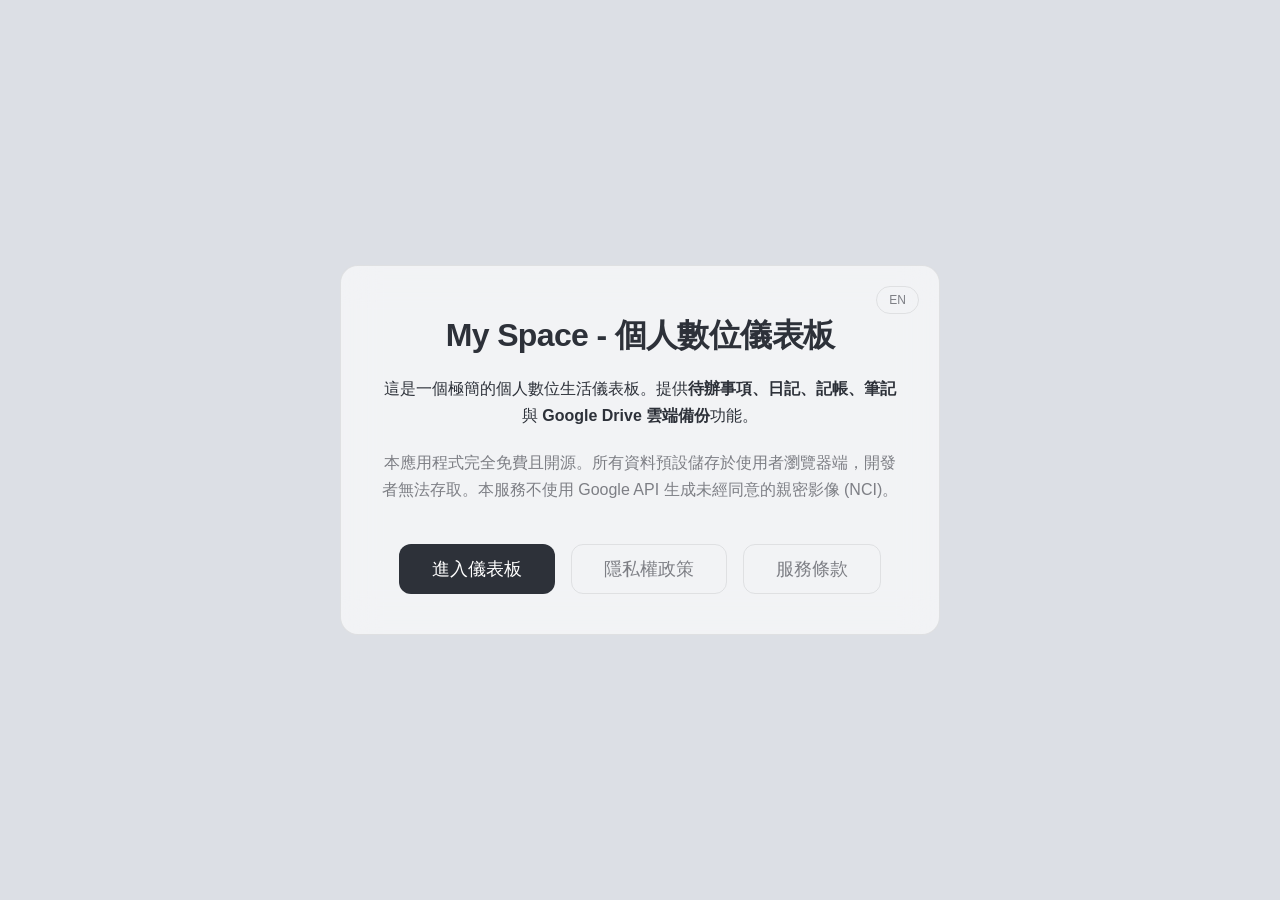
==== index.html @ 7318a83f "Release: 底層 v0.6.5// / 全域 v1.3.1-beta-b4 (2026-11-18 03:36)" ====
<!DOCTYPE html>
<html lang="zh-Hant">
<head>
<meta charset="utf-8">
<meta name="google-site-verification" content="cu-P7J5VDXHleRTMRzndraFxuNXIRx9nClS9n6UIrIM" />
<meta name="viewport" content="width=device-width, initial-scale=1, viewport-fit=cover">
<title>My Space</title>
<link rel="manifest" href="./manifest.json">
<meta name="theme-color" content="#12141a">
<meta name="mobile-web-app-capable" content="yes">
<meta name="apple-mobile-web-app-status-bar-style" content="black-translucent">
<link rel="icon" type="image/png" href="./images/icon.png">
<link rel="apple-touch-icon" href="./images/icon.png">

<!-- CSS 模組化載入 -->
<link rel="stylesheet" href="./css/pc.css">
<link rel="stylesheet" href="./css/pad.css">
<link rel="stylesheet" href="./css/phone.css">

<script src="https://accounts.google.com/gsi/client" async defer></script>
</head>
<body>

<!-- [NEW] 未登入狀態下的公開首頁說明 (Landing Page) -->
<div
  id="public-landing"
  style="display: flex; flex-direction: column; align-items: center; justify-content: center; min-height: 100vh; height: 100vh; overflow-y: auto; padding: 20px; text-align: center; z-index: 100; position: fixed; top: 0; left: 0; right: 0; bottom: 0; background: var(--bg);"
>
  <div
    class="card"
    style="max-width: 600px; width: 100%; padding: 40px; display: flex; flex-direction: column; gap: 20px; background: var(--panel); border: 1px solid var(--panel-border); backdrop-filter: blur(18px); -webkit-backdrop-filter: blur(18px); position: relative;"
  >
    <button
      class="btn ghost"
      id="landingLangBtn"
      style="position: absolute; top: 20px; right: 20px; padding: 6px 12px; font-size: 12px; border-radius: 999px;"
    >
      EN
    </button>

    <h1 style="font-size: 2rem; font-weight: 700; margin-top: 10px;" data-i18n="landingTitle">
      My Space - 個人數位儀表板
    </h1>
    <p style="font-size: 1rem; line-height: 1.7; color: var(--fg);" data-i18n="landingDesc">
      這是一個極簡的個人數位生活儀表板。提供<strong>待辦事項、日記、記帳、筆記</strong>與 <strong>Google Drive 雲端備份</strong>功能。
    </p>
    <p style="font-size: 1rem; line-height: 1.7; color: var(--fg-dim);" data-i18n="landingPrivacy">
      本應用程式完全免費且開源。所有資料預設儲存於使用者瀏覽器端，開發者無法存取。本服務不使用 Google API 生成未經同意的親密影像 (NCI)。
    </p>
    <div style="margin-top: 20px; display: flex; justify-content: center; gap: 16px; flex-wrap: wrap;">
      <button
        class="btn primary"
        id="enterDashboardBtn"
        style="padding: 12px 32px; font-size: 1.1rem;"
        data-i18n="btnEnter"
        onclick="window.enterDashboard()"
      >
        進入儀表板
      </button>
      <a
        href="./readme/privacy.html"
        class="btn ghost"
        style="padding: 12px 32px; font-size: 1.1rem; text-decoration: none; display: inline-flex; align-items: center;"
        data-i18n="btnPrivacy"
      >
        隱私權政策
      </a>
      <a
        href="./readme/terms.html"
        class="btn ghost"
        style="padding: 12px 32px; font-size: 1.1rem; text-decoration: none; display: inline-flex; align-items: center;"
        data-i18n="btnTerms"
      >
        服務條款
      </a>
    </div>
  </div>
</div>

<!-- Update Banner -->
<div class="update-banner" id="updateBanner" hidden>
  <span class="update-banner-text" data-i18n="updateAvailable">✨ 有新版本可用</span>
  <div class="update-banner-actions">
    <button class="update-banner-btn primary" id="updateBannerApply" data-i18n="updateNow">立即更新</button>
    <button class="update-banner-btn" id="updateBannerLater" data-i18n="updateLater">稍後</button>
  </div>
  <button class="update-banner-close" id="updateBannerClose" aria-label="關閉">×</button>
</div>

<div class="bg-layer" id="bgLayer"></div>

<!-- 主程式 Nav -->
<header class="nav" style="display: none;">
  <div class="nav-left">
    <button class="logo-btn" id="logoBtn" aria-label="回到首頁" title="回到首頁">
      <img src="./images/logo.png" alt="Logo">
    </button>
    
    <div class="nav-more-wrap" id="navMoreWrap">
      <button class="nav-btn" id="navMoreBtn" data-i18n="navMore">選單</button>
      <div class="nav-more-menu" id="navMoreMenu">
        <button data-view="todo" data-i18n="navTodo">每週必做</button>
        <button data-view="calendar" data-i18n="navCalendar">日曆</button>
        <button data-view="diary" data-i18n="navDiary">日記</button>
        <button data-view="notes" data-i18n="navNotes">筆記本</button>
        <button data-view="photos" data-i18n="navPhotos">照片庫</button>
        <button data-view="ledger" data-i18n="navLedger">記帳</button>
        <button data-view="about" data-i18n="navAbout">關於本站</button>
        <button data-view="trash" data-i18n="navTrash">垃圾桶</button>
      </div>
    </div>

    <nav class="nav-links" id="navLinks">
      <button class="nav-btn" data-view="todo" data-i18n="navTodo">每週必做</button>
      <button class="nav-btn" data-view="calendar" data-i18n="navCalendar">日曆</button>
      <button class="nav-btn" data-view="diary" data-i18n="navDiary">日記</button>
      <button class="nav-btn" data-view="notes" data-i18n="navNotes">筆記本</button>
      <button class="nav-btn" data-view="photos" data-i18n="navPhotos">照片庫</button>
      <button class="nav-btn" data-view="ledger" data-i18n="navLedger">記帳</button>
      <button class="nav-btn" data-view="about" data-i18n="navAbout">關於本站</button>
      <button class="nav-btn" data-view="trash" data-i18n="navTrash">垃圾桶</button>
    </nav>
  </div>

  <div class="search-wrap">
    <select class="search-engine" id="searchEngine">
      <option value="google">Google</option>
      <option value="youtube">YouTube</option>
    </select>
    <form class="search-form" id="searchForm" autocomplete="off" role="search">
      <svg viewBox="0 0 24 24" fill="none" stroke="currentColor" stroke-width="2" stroke-linecap="round" aria-hidden="true">
        <circle cx="11" cy="11" r="7"/>
        <path d="m20 20-3.5-3.5"/>
      </svg>
      <input type="text" id="searchInput" placeholder="搜尋或輸入網址…" data-i18n-placeholder="searchPlaceholder" aria-label="搜尋">
    </form>
  </div>

  <div class="nav-right">
    <button class="btn ghost" id="langSwitchBtn" style="padding: 6px 12px; font-size: 12px; margin-right: 4px;">EN</button>
    <button class="icon-btn" id="gearBtn" aria-label="設定" title="設定">
      <svg viewBox="0 0 24 24" fill="none" stroke="currentColor" stroke-width="1.7" stroke-linecap="round" stroke-linejoin="round" aria-hidden="true">
        <circle cx="12" cy="12" r="3.2"/>
        <path d="M19.4 15a1.65 1.65 0 0 0 .33 1.82l.06.06a2 2 0 1 1-2.83 2.83l-.06-.06a1.65 1.65 0 0 0-1.82-.33 1.65 1.65 0 0 0-1 1.51V21a2 2 0 1 1-4 0v-.09A1.65 1.65 0 0 0 9 19.4a1.65 1.65 0 0 0-1.82.33l-.06.06a2 2 0 1 1-2.83-2.83l.06-.06A1.65 1.65 0 0 0 4.6 15a1.65 1.65 0 0 0-1.51-1H3a2 2 0 1 1 0-4h.09A1.65 1.65 0 0 0 4.6 9a1.65 1.65 0 0 0-.33-1.82l-.06-.06a2 2 0 1 1 2.83-2.83l.06.06A1.65 1.65 0 0 0 9 4.6a1.65 1.65 0 0 0 1-1.51V3a2 2 0 1 1 4 0v.09a1.65 1.65 0 0 0 1 1.51 1.65 1.65 0 0 0 1.82-.33l.06-.06a2 2 0 1 1 2.83 2.83l-.06.06A1.65 1.65 0 0 0 19.4 9v0a1.65 1.65 0 0 0 1.51 1H21a2 2 0 1 1 0 4h-.09a1.65 1.65 0 0 0-1.51 1z"/>
      </svg>
    </button>
  </div>

  <div class="settings" id="settings">
    <div class="set-title"><span data-i18n="setLum">背景亮度</span><span id="lumVal">55</span></div>
    <input type="range" id="lumRange" min="0" max="100" step="1" value="55">
    <div class="set-title" style="margin-top: 12px;"><span data-i18n="setCurrency">主要顯示貨幣</span></div>
    <select id="mainCurrencySelect" style="width: 100%; margin-bottom: 16px;">
      <option value="TWD">TWD (台幣)</option>
      <option value="USD">USD (美元)</option>
      <option value="JPY">JPY (日圓)</option>
      <option value="HKD" selected>HKD (港幣)</option>
      <option value="EUR">EUR (歐元)</option>
      <option value="GBP">GBP (英鎊)</option>
      <option value="CNY">CNY (人民幣)</option>
    </select>
    <div class="set-actions">
      <button class="set-btn" id="pickBg" data-i18n="setBgPick">插入背景圖片</button>
      <button class="set-btn ghost" id="clearBg" data-i18n="setBgClear">移除背景</button>
    </div>
    <div class="set-actions"><button class="set-btn" id="themeToggle" data-i18n="setTheme">切換深/淺色</button></div>
    <div class="set-actions">
      <button class="set-btn" id="exportBtn" data-i18n="setExport">匯出備份</button>
      <button class="set-btn ghost" id="importBtn" data-i18n="setImport">匯入備份</button>
    </div>
    <div class="set-title" style="margin-top: 16px;"><span data-i18n="setGTitle">Google 雲端備份</span></div>
    <div class="set-actions" style="flex-direction: column; gap: 8px;">
      <button class="set-btn ghost" id="gLoginBtn" data-i18n="gLoginBtn">登入 Google 帳號</button>
      <div id="gStatus" data-i18n="gStatusNone" style="font-size: 11px; color: var(--fg-dim); margin-top: 4px;">尚未登入</div>
      <div
      id="gActionWrap"
      style="display:none; flex-direction:column; gap:10px; margin-top:8px;"
    >
      <div
        class="set-actions"
        style="margin-bottom:0;"
      >
      </div>
      <div
        style="display:flex; align-items:center; justify-content:space-between; gap:10px; padding:8px 10px; border-radius:12px; background:var(--hover);"
      >
        <div
          style="display:flex; flex-direction:column; gap:2px; min-width:0;"
        >
          <span
            style="font-size:13px; font-weight:600; color:var(--fg);"
            data-i18n="gAutoSyncLabel"
          >自動雲端同步</span>
          <span
            id="gSyncTimeText"
            style="font-size:11px; color:var(--fg-dim); line-height:1.4;"
            data-i18n="gAutoSyncDesc"
          >開啟後，修改資料 5 秒後自動備份；偵測到雲端較新時會先詢問再覆蓋。</span>
        </div>
        <input
          type="checkbox"
          id="gAutoSyncToggle"
          style="width:18px; height:18px; flex:0 0 auto; cursor:pointer; accent-color:var(--fg);"
        />
      </div>
    </div>
        <button class="set-btn" id="gBackupBtn" style="flex: 1;" data-i18n="setGBackup">上傳備份</button>
        <button class="set-btn ghost" id="gRestoreBtn" style="flex: 1;" data-i18n="setGRestore">從雲端還原</button>
      </div>
    </div>
    <div class="set-actions" style="margin-top: 16px;">
      <button class="set-btn" id="clearAllBtn" style="color: #e5484d; border-color: rgba(229,72,77,.3);" data-i18n="setClearAll">清除所有資料</button>
    </div>
    <div class="set-note" data-i18n="setNote">設定會自動記憶，下次開啟時自動套用。</div>
  </div>
</header>

<main class="app" style="display: none;">
  <!-- 首頁 -->
  <section class="view active" id="view-home">
    <div class="home-layout">
      <div class="home-main scroll-box">
        <div class="card clock-card">
          <div class="clock-time" id="clockTime">00:00:00</div>
          <div class="clock-date" id="clockDate" data-i18n="clockLoading">載入中…</div>
          <div class="weather-info" id="weatherInfo"><span class="weather-icon">⛅</span> <span data-i18n="weatherLoading">天氣載入中…</span></div>
          <div class="quote-divider"></div>
          <div class="quote-widget" id="quoteText">慢慢來，比較快。</div>
        </div>
        <p style="font-size: 13px; color: var(--fg-dim); text-align: center; margin-top: -6px; margin-bottom: 8px;" data-i18n="landingPrivacy">
          「我的空間」是一個極簡的個人數位儀表板，提供待辦事項、日記、記帳與 Google Drive 雲端備份功能。本服務不使用 Google API 生成未經同意的親密影像 (NCI)。
        </p>
        <div class="stats">
          <div class="stat"><b id="statTodo">0</b><span data-i18n="statTodo">今天必做</span></div>
          <div class="stat"><b id="statEvent">0</b><span data-i18n="statEvent">未來 7 天要事</span></div>
          <div class="stat"><b id="statDiary">0</b><span data-i18n="statDiary">日記篇數</span></div>
          <div class="stat"><b id="statExpense">0</b><span data-i18n="statExpense">今日支出</span></div>
        </div>

        <div class="card goal-card">
          <div class="goal-head">
            <h3><span data-i18n="goalTitle">我的目標</span> <span class="badge" id="goalBadge">0 / 0</span></h3>
            <button class="btn ghost" id="goalAddBtn" style="padding:6px 14px;font-size:13px;" data-i18n="goalAdd">＋ 新增目標</button>
          </div>
          <div class="goal-list" id="goalList"></div>
        </div>

        <div class="shortcuts-grid">
          <button class="card shortcut" data-go="todo"><div class="k" data-i18n="shortcutTodoK">每週必做</div><div class="d" data-i18n="shortcutTodoD">把這週最重要的事挑出來，先做那幾件。</div><div class="arrow"><span data-i18n="goTo">前往</span> →</div></button>
          <button class="card shortcut" data-go="calendar"><div class="k" data-i18n="shortcutCalK">日曆</div><div class="d" data-i18n="shortcutCalD">看看這個月的節奏，安排一下空檔。</div><div class="arrow"><span data-i18n="goTo">前往</span> →</div></button>
          <button class="card shortcut" data-go="diary"><div class="k" data-i18n="shortcutDiaryK">日記</div><div class="d" data-i18n="shortcutDiaryD">寫下今天的一件小事，留給以後的自己。</div><div class="arrow"><span data-i18n="goTo">前往</span> →</div></button>
          <button class="card shortcut" data-go="notes"><div class="k" data-i18n="shortcutNoteK">筆記本</div><div class="d" data-i18n="shortcutNoteD">靈感來的時候，先把它接住。</div><div class="arrow"><span data-i18n="goTo">前往</span> →</div></button>
        </div>
      </div>

      <aside class="home-side scroll-box">
        <div class="card countdown-card">
          <div class="countdown-head">
            <h3 data-i18n="upcomingTitle">最近的要事</h3>
            <button class="mini" id="cdAddBtn" title="新增倒數日" aria-label="新增倒數日">＋</button>
          </div>
          <div class="countdown-list" id="countdownList"></div>
        </div>
        <div class="card bookmarks" aria-label="書籤">
          <div class="bm-head">
            <span class="bm-title" data-i18n="bmTitle">書籤（可拖拽排序）</span>
            <button class="mini" id="bmAddBtn" title="新增書籤" aria-label="新增書籤">＋</button>
          </div>
          <div class="bm-list scroll-box" id="bmList"></div>
        </div>
      </aside>
    </div>
  </section>

  <!-- 每週必做 -->
  <section class="view" id="view-todo">
    <h1 data-i18n="viewTodoTitle">每週必做</h1>
    <p class="sub" data-i18n="viewTodoSub">今天該做的事，都在這裡。明天的事先放在旁邊。</p>
    <div class="row" style="justify-content: flex-end; margin-top: 10px;">
      <button class="btn ghost" id="todoSettingsBtn" data-i18n="todoSettings" style="font-size:13px;">⚙ 設定標籤</button>
    </div>
    <div class="todo-container">
      <aside class="tomorrow-col" id="tomorrowCol"></aside>
      <div class="today-col" id="todayCol"></div>
    </div>
  </section>

  <!-- 日曆 -->
  <section class="view" id="view-calendar">
    <h1 data-i18n="viewCalendarTitle">日曆</h1>
    <p class="sub" data-i18n="viewCalendarSub">點選任何一天，記下那天的重要事項。</p>
    <div class="cal-container">
      <div class="cal-layout">
        <aside class="cal-sidebar card">
          <h3 class="cal-sidebar-title" data-i18n="calSidebarTitle">接下來的要事</h3>
          <div class="cal-sidebar-list scroll-box" id="calSidebarList"></div>
        </aside>
        <div class="cal-main">
          <div class="card cal-card">
            <div class="cal-head">
              <div class="cal-nav">
                <button class="mini" id="calPrev" aria-label="上個月" style="width:24px;height:24px;font-size:13px;">‹</button>
                <div class="t" id="calTitle">—</div>
                <button class="mini" id="calNext" aria-label="下個月" style="width:24px;height:24px;font-size:13px;">›</button>
              </div>
              <div class="cal-jump-wrap">
                <span data-i18n="calJump">跳轉日期：</span>
                <input type="date" id="calJumpDate" title="點擊選擇年/月/日">
                <button class="btn ghost" id="calToday" style="padding:4px 10px;font-size:12px;" data-i18n="calToday">今天</button>
              </div>
            </div>
            <div class="cal-tz" id="calTz"></div>
            <div class="cal-grid" id="calGrid"></div>
          </div>
        </div>
      </div>
    </div>
  </section>

  <!-- 日記 -->
  <section class="view" id="view-diary">
    <h1 data-i18n="viewDiaryTitle">日記</h1>
    <p class="sub" data-i18n="viewDiarySub">寫下來的，才是真的留下來的。</p>
    <div class="diary-container">
      <div class="diary-left">
        <div class="card diary-compose" id="diaryCompose">
          <input type="text" id="diaryTitle" placeholder="今天日記的標題…" data-i18n-placeholder="diaryTitlePlaceholder" maxlength="80">
          <div class="row">
            <select id="diaryWeather">
              <option value="" data-i18n="diaryWeather">天氣</option>
              <option data-i18n="wSunny">晴</option><option data-i18n="wCloudy">多雲</option><option data-i18n="wOvercast">陰</option>
              <option data-i18n="wRain">雨</option><option data-i18n="wThunder">雷雨</option><option data-i18n="wSnow">雪</option><option data-i18n="wWind">風</option>
            </select>
            <select id="diaryMood">
              <option value="" data-i18n="diaryMood">心情</option>
              <option data-i18n="mHappy">愉快</option><option data-i18n="mCalm">平靜</option><option data-i18n="mFull">充實</option>
              <option data-i18n="mTired">疲憊</option><option data-i18n="mDown">低落</option><option data-i18n="mAnxious">焦慮</option>
              <option data-i18n="mExcited">興奮</option><option data-i18n="mIrritable">煩躁</option>
            </select>
          </div>
          
          <div class="diary-img-wrap" id="diaryImgWrap" hidden>
            <img id="diaryImgPreview" alt="">
            <div class="diary-img-acts">
              <button class="mini" id="diaryImgClear" title="移除照片">×</button>
            </div>
          </div>
          <button class="btn ghost" id="diaryImgPick" style="align-self:flex-start; padding:6px 12px; font-size:13px;" data-i18n="diaryImgPick">📷 選擇照片</button>

          <textarea id="diaryContent" placeholder="今天想記下點什麼…" data-i18n-placeholder="diaryContentPlaceholder"></textarea>
          <div class="row">
            <button class="btn ghost" id="diaryCancelEdit" style="flex:0 0 auto; color:#e5484d; border-color:rgba(229,72,77,.3);" data-i18n="diaryCancelEdit" hidden>取消編輯</button>
            <button class="btn primary" id="diarySave" style="flex:1 1 auto;" data-i18n="diarySave">保存日記</button>
          </div>
          <div class="lock-note" id="diaryLockNote" data-i18n="diaryLockNote">🔒 保存後即可編輯。</div>
        </div>
      </div>
      <div class="diary-right">
        <div class="card diary-viewer" style="height: 100%; margin-top: 0;">
          <div class="diary-toolbar">
            <button class="btn ghost" id="diaryDatePickerBtn" style="flex:1 1 auto;" data-i18n="diaryFilterAll">全部日記（點擊選擇日期）</button>
            <button class="btn ghost" id="diaryClearFilter" style="flex:0 0 auto;" data-i18n="diaryClearFilter" hidden>清除篩選</button>
          </div>
          <div class="diary-scroll scroll-box" id="diaryList"></div>
        </div>
      </div>
    </div>
  </section>

  <!-- 筆記本 -->
  <section class="view" id="view-notes">
    <h1 data-i18n="viewNotesTitle">筆記本</h1>
    <p class="sub" data-i18n="viewNotesSub">想法很小的時候，就要先記下來。</p>
    <div class="notes-container">
      <div class="notes-toolbar" style="display:flex; justify-content:flex-end; margin-bottom:12px; flex:0 0 auto;">
        <button class="btn ghost" id="bulkDeleteNotesBtn" style="display:none; color:#e5484d; border-color:rgba(229,72,77,.3);">批次刪除 (<span id="selectedNotesCount">0</span>)</button>
      </div>
      <div class="notes-scroll scroll-box">
        <div class="grid three" id="notesGrid"></div>
      </div>
      <button class="add-card" id="noteAdd" data-i18n="noteAddBtn">點擊這裡添加筆記</button>
    </div>
  </section>

  <!-- 照片庫 -->
  <section class="view" id="view-photos">
    <h1 data-i18n="viewPhotosTitle">照片庫</h1>
    <p class="sub" data-i18n="viewPhotosSub">把喜歡的光線留在這裡。</p>
    <div class="photo-container">
      <div class="photos-toolbar">
        <button class="btn primary" id="photoAdd" data-i18n="photoAdd">＋ 添加照片</button>
        <span style="font-size:12px;color:var(--fg-dim);" data-i18n="photoHint">點擊照片可放大查看，下方可填寫標題。</span>
      </div>
      <div class="photos-scroll scroll-box">
        <div class="photo-grid" id="photoGrid"></div>
      </div>
    </div>
  </section>

  <!-- 記帳頁面 -->
  <section class="view" id="view-ledger">
    <h1 data-i18n="viewLedgerTitle">記帳</h1>
    <p class="sub" data-i18n="viewLedgerSub">隨手記下一筆，掌握每一分錢的流向。</p>
    <div class="ledger-container">
      <div class="ledger-layout">
        <div class="card ledger-form-card">
          <h3 style="font-size:16px;font-weight:600;" data-i18n="ledgerNewRecord">新增紀錄</h3>
          <div class="ledger-form" style="display:flex;flex-direction:column;gap:12px;">
            <div class="row" style="gap: 8px;">
              <select id="ledgerType" style="flex: 1;">
                <option value="expense" data-i18n="ledgerExpense">支出</option>
                <option value="income" data-i18n="ledgerIncome">進帳</option>
              </select>
              <select id="ledgerCurrency" style="flex: 1;">
                <option value="TWD">TWD (台幣)</option>
                <option value="USD">USD (美元)</option>
                <option value="JPY">JPY (日圓)</option>
                <option value="HKD" selected>HKD (港幣)</option>
                <option value="EUR">EUR (歐元)</option>
                <option value="GBP">GBP (英鎊)</option>
                <option value="CNY">CNY (人民幣)</option>
              </select>
            </div>
            <input type="text" id="ledgerAmount" placeholder="輸入金額..." data-i18n-placeholder="ledgerAmountPlaceholder" inputmode="decimal" style="font-size:20px;font-weight:600;">
            
            <div class="dropdown-wrap">
              <input type="text" id="ledgerCategory" class="ledger-input-sm" placeholder="輸入性質（如：飲食）" data-i18n-placeholder="ledgerCategoryPlaceholder" maxlength="20" autocomplete="off">
              <div class="dropdown-menu" id="ledgerTags"></div>
            </div>

            <div class="row">
              <input type="date" id="ledgerDate">
            </div>
            <input type="text" id="ledgerNote" placeholder="備註（選填，例如：和某某吃午餐）" data-i18n-placeholder="ledgerNotePlaceholder" maxlength="50">
            <button class="btn primary" id="ledgerAddBtn" style="margin-top:8px;" data-i18n="ledgerSave">儲存這筆紀錄</button>
          </div>
          <div id="rateFreshness" style="font-size:11px;color:var(--fg-dim);margin-top:4px;"></div>
          <div class="lock-note" style="margin-top:4px;" data-i18n="ledgerHistoryNote">💡 歷史紀錄以「記帳當下匯率」換算。</div>
        </div>
        <div class="card ledger-list-card">
          <div class="ledger-summary">
            <div class="summary-item"><span data-i18n="ledgerMonthExpense">本月支出</span><b style="color: var(--expense-color);"><span id="monthExpenseTotal">0</span></b></div>
            <div class="summary-item"><span data-i18n="ledgerMonthIncome">本月進帳</span><b style="color: var(--income-color);"><span id="monthIncomeTotal">0</span></b></div>
            <div class="summary-item"><span data-i18n="ledgerMonthBalance">本月結餘</span><b id="monthBalanceTotal">$0</b></div>
          </div>
          <div class="ledger-items scroll-box" id="ledgerList"></div>
        </div>
      </div>
    </div>
  </section>

  <!-- 垃圾桶 -->
  <section class="view" id="view-trash">
    <h1 data-i18n="trashBinTitle">垃圾桶</h1>
    <p class="sub" data-i18n="trashBinSub">被刪除的項目會在這裡停留 14 天。</p>
    <div class="trash-container">
      <div class="trash-toolbar">
        <button class="btn primary" id="emptyTrashBtn" data-i18n="emptyTrashBtn" style="background: #e5484d; border-color: transparent;">清空垃圾桶</button>
      </div>
      <div class="trash-list scroll-box" id="trashList"></div>
    </div>
  </section>

  <!-- 關於本站 -->
  <section class="view" id="view-about">
    <h1 data-i18n="viewAboutTitle">關於本站</h1>
    <p class="sub" data-i18n="viewAboutSub">一個極簡、高效且充滿個人風格的數位生活儀表板。</p>
    <div class="about-container">
      <div class="about-layout mt-24">
        <div class="card about-card">
          <h3 data-i18n="aboutIntroTitle">📝 專案簡介</h3>
          <p data-i18n="aboutIntroDesc">這個網站最初是為了打造一個「個人數位首頁」而誕生。它結合了搜尋引擎、書籤、待辦事項、日曆、日記、筆記、照片庫與記帳功能。所有資料皆儲存於瀏覽器本地端，無需註冊，隨開即用。</p>
        </div>
        <div class="card about-card">
          <h3 data-i18n="aboutTechTitle">👨‍💻 開發者與技術棧</h3>
          <p><span data-i18n="aboutTechBy">本專案由</span> <a href="https://github.com/junginlau" target="_blank" class="link">junginlau</a> <span data-i18n="aboutTechDev">開發與維護。</span></p>
          <p data-i18n="aboutTechDesc">使用原生 HTML、CSS 與 JavaScript 打造，無任何外部框架依賴（Zero Dependencies）。</p>
          <ul>
            <li data-i18n="aboutTechFrontend">前端樣式：Vanilla CSS (Glassmorphism, Grid/Flexbox)</li>
            <li data-i18n="aboutTechStorage">資料儲存：LocalStorage、IndexedDB（照片與音效）與 Cookie</li>
            <li data-i18n="aboutTechService">外部服務：Open-Meteo API、Google Favicon API、ExchangeRate API</li>
          </ul>
        </div>
        <div class="card about-card" style="border-color: #e5484d;">
          <h3 style="color: #e5484d;" data-i18n="aboutPrivacyTitle">⚠️ 資料隱私與備份聲明</h3>
          <p data-i18n="aboutPrivacyDesc1">本站不會將您的任何資料上傳至伺服器。所有資料僅保存在您當前的瀏覽器中。</p>
          <p data-i18n="aboutPrivacyDesc2">請注意：如果您清理了瀏覽器快取，或更換了裝置，資料將會遺失。強烈建議您定期點擊右上角的「設定」->「匯出備份」。</p>
          <button class="btn primary" id="aboutExportBtn" style="margin-top: 10px; background: #e5484d; border-color: transparent;" data-i18n="aboutPrivacyBtn">立即匯出備份</button>
        </div>
        <div class="card about-card">
          <h3 data-i18n="aboutKeysTitle">⌨️ 實用快捷鍵</h3>
          <ul>
            <li><kbd>/</kbd> <span data-i18n="aboutKey1">快速聚焦搜尋欄</span></li>
            <li><kbd>n</kbd> <span data-i18n="aboutKey2">在首頁或筆記本頁快速新增筆記</span></li>
            <li><kbd>1</kbd> - <kbd>6</kbd> <span data-i18n="aboutKey4">快速切換分頁（首頁、必做、日曆、日記、筆記、記帳）</span></li>
            <li><kbd>Esc</kbd> <span data-i18n="aboutKey3">關閉所有彈窗與面板</span></li>
          </ul>
        </div>
        <div class="card about-card">
          <h3 data-i18n="aboutFeaturesTitle">💡 功能清單</h3>
          <ul>
            <li data-i18n="aboutFeat1">自訂背景與深淺色切換</li>
            <li data-i18n="aboutFeat2">每週必做（支援拖拽與標籤）</li>
            <li data-i18n="aboutFeat3">日曆（支援星星標記與快速跳轉）</li>
            <li data-i18n="aboutFeat4">日記（支援編輯與上傳照片）</li>
            <li data-i18n="aboutFeat5">筆記本與照片庫（自動壓縮）</li>
            <li data-i18n="aboutFeat6">記帳（支援多幣別、標籤與收支統計）</li>
            <li data-i18n="aboutFeat7">番茄鐘（時分秒自訂、精細按鈕動畫）</li>
            <li data-i18n="aboutFeat8">資料備份匯出／匯入</li>
          </ul>
        </div>
      </div>
    </div>
  </section>

  <footer class="site-footer">
    <div>© <span id="copyrightYear">2026</span> <a href="https://github.com/junginlau" target="_blank">junginlau</a>. <span data-i18n="footerDesc">提供待辦、日記、記帳與 Google Drive 備份。不使用 Google API 生成未經同意的親密影像 (NCI)。</span></div>
    <div style="margin-top: 4px; font-size: 10px; line-height: 1.5; opacity: 0.8;">
      <a href="./readme/privacy.html" style="text-decoration: underline; margin-right: 8px;" data-i18n="footerPrivacy">隱私權政策</a>
      <a href="./readme/terms.html" style="text-decoration: underline;" data-i18n="footerTerms">服務條款</a>
    </div>
  </footer>
</main>

<nav class="mobile-nav" id="mobileNav" style="display: none;">
  <button class="mobile-nav-btn active" data-view="home">
    <svg viewBox="0 0 24 24" fill="none" stroke="currentColor" stroke-width="2" stroke-linecap="round" stroke-linejoin="round"><path d="m3 9 9-7 9 7v11a2 2 0 0 1-2 2H5a2 2 0 0 1-2-2z"/><polyline points="9 22 9 12 15 12 15 22"/></svg><span data-i18n="tabHome">首頁</span>
  </button>
  <button class="mobile-nav-btn" data-view="todo">
    <svg viewBox="0 0 24 24" fill="none" stroke="currentColor" stroke-width="2" stroke-linecap="round" stroke-linejoin="round"><path d="M12 20h9"/><path d="M16.5 3.5a2.121 2.121 0 0 1 3 3L7 19l-4 1 1-4L16.5 3.5z"/></svg><span data-i18n="tabTodo">必做</span>
  </button>
  <button class="mobile-nav-btn" data-view="calendar">
    <svg viewBox="0 0 24 24" fill="none" stroke="currentColor" stroke-width="2" stroke-linecap="round" stroke-linejoin="round"><rect x="3" y="4" width="18" height="18" rx="2" ry="2"/><line x1="16" y1="2" x2="16" y2="6"/><line x1="8" y1="2" x2="8" y2="6"/><line x1="3" y1="10" x2="21" y2="10"/></svg><span data-i18n="tabCalendar">日曆</span>
  </button>
  <button class="mobile-nav-btn" data-view="diary">
    <svg viewBox="0 0 24 24" fill="none" stroke="currentColor" stroke-width="2" stroke-linecap="round" stroke-linejoin="round"><path d="M4 19.5A2.5 2.5 0 0 1 6.5 17H20"/><path d="M6.5 2H20v20H6.5A2.5 2.5 0 0 1 4 19.5v-15A2.5 2.5 0 0 1 6.5 2z"/></svg><span data-i18n="tabDiary">日記</span>
  </button>
  <button class="mobile-nav-btn" data-view="more">
    <svg viewBox="0 0 24 24" fill="none" stroke="currentColor" stroke-width="2" stroke-linecap="round" stroke-linejoin="round"><circle cx="12" cy="12" r="1"/><circle cx="19" cy="12" r="1"/><circle cx="5" cy="12" r="1"/></svg><span data-i18n="tabMore">更多</span>
  </button>
</nav>

<div class="mobile-more-menu" id="mobileMoreMenu">
  <button data-view="notes" data-i18n="navNotes">筆記本</button>
  <button data-view="photos" data-i18n="navPhotos">照片庫</button>
  <button data-view="ledger" data-i18n="navLedger">記帳</button>
  <button data-view="about" data-i18n="navAbout">關於本站</button>
  <button data-view="trash" data-i18n="navTrash">垃圾桶</button>
</div>

<button class="pomo-fab" id="pomoFab" title="番茄鐘" style="display: none;">🍅</button>
<div class="pomo-panel" id="pomoPanel">
  <div class="pomo-time-display" id="pomoTimeDisplay">00:00:00</div>
  
  <div class="pomo-editor" id="pomoEditor">
    <div class="pomo-edit-row">
      <div class="pomo-edit-col">
        <div class="pomo-arrow" data-act="up" data-unit="h">▲</div>
        <input class="pomo-edit-input" type="text" inputmode="numeric" id="pomoInpH" value="00" maxlength="2">
        <div class="pomo-arrow" data-act="down" data-unit="h">▼</div>
        <div class="pomo-edit-label">時</div>
      </div>
      <div class="pomo-edit-colon">:</div>
      <div class="pomo-edit-col">
        <div class="pomo-arrow" data-act="up" data-unit="m">▲</div>
        <input class="pomo-edit-input" type="text" inputmode="numeric" id="pomoInpM" value="25" maxlength="2">
        <div class="pomo-arrow" data-act="down" data-unit="m">▼</div>
        <div class="pomo-edit-label">分</div>
      </div>
      <div class="pomo-edit-colon">:</div>
      <div class="pomo-edit-col">
        <div class="pomo-arrow" data-act="up" data-unit="s">▲</div>
        <input class="pomo-edit-input" type="text" inputmode="numeric" id="pomoInpS" value="00" maxlength="2">
        <div class="pomo-arrow" data-act="down" data-unit="s">▼</div>
        <div class="pomo-edit-label">秒</div>
      </div>
    </div>
  </div>

  <div class="pomo-actions">
    <button class="pomo-btn start" id="pomoBtnLeft" data-i18n="pomoStart">開始</button>
    <button class="pomo-btn stop" id="pomoBtnRight" data-i18n="pomoReset">重置</button>
  </div>
  <div class="pomo-volume-wrap">
    <span>🔊</span>
    <input type="range" id="pomoVolume" min="0" max="100" step="1" value="70" style="flex:1;margin:0;">
    <span id="pomoVolumeVal" style="min-width:28px;text-align:right;font-variant-numeric:tabular-nums;">70</span>
  </div>
  <button class="btn ghost" id="pomoSoundBtn" style="width: 100%; font-size: 12px; padding: 6px; margin-top: 4px;" data-i18n="pomoSoundTitle">🔔 設定鈴聲</button>
</div>

<div class="modal" id="soundModal">
  <div class="modal-card narrow">
    <div class="modal-head">
      <div><h3 data-i18n="pomoSoundTitle">番茄鐘鈴聲設定</h3><div class="sub2" data-i18n="pomoSoundSub">選擇一個你喜歡的提醒音效</div></div>
      <button class="x-btn" data-close="#soundModal" aria-label="關閉">×</button>
    </div>
    <div style="display:flex;flex-direction:column;gap:12px;">
      <label style="display:flex; align-items:center; gap:8px; cursor:pointer;">
        <input type="radio" name="soundType" value="synth" checked><span data-i18n="pomoSoundSynth">預設合成音（雙音階）</span>
      </label>
      <label style="display:flex; align-items:center; gap:8px; cursor:pointer;">
        <input type="radio" name="soundType" value="custom"><span data-i18n="pomoSoundCustom">上傳自訂音效（支援 MP3, WAV）</span>
      </label>
      <div style="display:flex; flex-direction:column; gap:8px; padding-left: 24px;">
        <input type="file" id="soundFileInput" accept="audio/*" style="display:none;">
        <button class="btn ghost" id="soundFilePick" style="align-self:flex-start;" data-i18n="pomoSoundFilePick">＋ 選擇音訊檔案</button>
        <span id="soundFileName" style="font-size:12px; color:var(--fg-dim);" data-i18n="pomoSoundNoFile">尚未選擇檔案</span>
      </div>
      <div class="row" style="margin-top:8px; justify-content: flex-end;">
        <button class="btn primary" id="soundSaveBtn" style="flex:1 1 auto;" data-i18n="pomoSoundSave">儲存設定</button>
      </div>
    </div>
  </div>
</div>

<div class="modal" id="goalConfirmModal">
  <div class="modal-card narrow">
    <span class="goal-confirm-icon">🤔</span>
    <div class="modal-head" style="margin-bottom: 6px;">
      <div><h3 id="goalConfirmTitle">你真的完成這個目標了嗎？</h3><div class="sub2" id="goalConfirmSub">你確定沒有偷懶嗎？</div></div>
    </div>
    <div class="goal-confirm-actions">
      <button class="btn ghost" id="goalConfirmNo" data-i18n="goalConfirmNo">還沒，再努力一下</button>
      <button class="btn primary" id="goalConfirmYes" data-i18n="goalConfirmYes">是的，我完成了</button>
    </div>
  </div>
</div>

<div class="modal" id="goalModal">
  <div class="modal-card">
    <div class="modal-head">
      <div><h3 id="goalModalTitle" data-i18n="goalNew">新增目標</h3><div class="sub2" data-i18n="goalNewSub">寫下想達成的事，慢慢靠近它</div></div>
      <button class="x-btn" data-close="#goalModal" aria-label="關閉">×</button>
    </div>
    <div style="display:flex;flex-direction:column;gap:10px;">
      <input type="text" id="goalTitle" placeholder="目標標題…" data-i18n-placeholder="goalTitlePlaceholder" maxlength="80">
      <textarea id="goalNote" placeholder="補充說明（選填）…" data-i18n-placeholder="goalNotePlaceholder" style="min-height:80px;"></textarea>
      <div>
        <label style="font-size:12px;color:var(--fg-dim);display:block;margin-bottom:6px;"><span data-i18n="goalProgress">進度</span>：<span id="goalProgressVal">0</span>%</label>
        <input type="range" id="goalProgress" min="0" max="100" value="0" style="margin-bottom:0;">
      </div>
      <div class="row">
        <button class="btn primary" id="goalSave" style="flex:1 1 auto;" data-i18n="goalSave">保存目標</button>
        <button class="btn ghost" id="goalDelete" style="flex:0 0 auto;" data-i18n="goalDelete">刪除</button>
      </div>
    </div>
  </div>
</div>

<div class="modal" id="bmModal">
  <div class="modal-card narrow">
    <div class="modal-head">
      <div><h3 id="bmModalTitle" data-i18n="bmNew">新增書籤</h3><div class="sub2" data-i18n="bmNewSub">名稱與網址</div></div>
      <button class="x-btn" data-close="#bmModal" aria-label="關閉">×</button>
    </div>
    <div style="display:flex;flex-direction:column;gap:10px;">
      <input type="text" id="bmName" placeholder="名稱（例如：YouTube）" data-i18n-placeholder="bmNamePlaceholder" maxlength="40">
      <input type="text" id="bmUrl" placeholder="網址（例如：https://youtube.com）" data-i18n-placeholder="bmUrlPlaceholder">
      <div class="row">
        <button class="btn primary" id="bmSave" style="flex:1 1 auto;" data-i18n="bmSave">保存書籤</button>
        <button class="btn ghost" id="bmDelete" style="flex:0 0 auto;" data-i18n="bmDelete">刪除</button>
      </div>
    </div>
  </div>
</div>

<div class="modal" id="cdModal">
  <div class="modal-card narrow">
    <div class="modal-head">
      <div><h3 data-i18n="addCountdown">新增倒數日</h3><div class="sub2" data-i18n="addCountdownSub">距離那天還有多久？</div></div>
      <button class="x-btn" data-close="#cdModal" aria-label="關閉">×</button>
    </div>
    <div style="display:flex;flex-direction:column;gap:10px;">
      <input type="text" id="cdTitle" placeholder="事件名稱（例如：生日）" data-i18n-placeholder="cdTitlePlaceholder" maxlength="40">
      <input type="date" id="cdDate">
      <div class="row">
        <button class="btn primary" id="cdSave" style="flex:1 1 auto;" data-i18n="cdSave">保存</button>
      </div>
    </div>
  </div>
</div>

<div class="modal" id="todoModal">
  <div class="modal-card">
    <div class="modal-head">
      <div><h3 data-i18n="todoModalTitle">設定每週必做</h3><div class="sub2" data-i18n="todoModalSub">先新增標籤，再分配到星期幾</div></div>
      <button class="x-btn" data-close="#todoModal" aria-label="關閉">×</button>
    </div>
    <div class="tag-manager">
      <div class="tag-add-row">
        <input type="text" id="tagInput" placeholder="新增標籤（例如：運動、讀書）…" data-i18n-placeholder="tagInputPlaceholder" maxlength="30">
        <button class="btn primary" id="tagAddBtn" data-i18n="tagAddBtn">添加</button>
      </div>
      <div class="tag-pool" id="tagPool"></div>
    </div>
    <div class="schedule-grid" id="scheduleGrid"></div>
    <div class="row" style="margin-top:20px; justify-content: flex-end;">
      <button class="btn ghost" id="todoCancelBtn" style="display:none; color: #e5484d; border-color: rgba(229,72,77,.3);" data-i18n="todoCancel">取消變更</button>
      <button class="btn" id="todoSaveBtn" disabled style="background: var(--hover); color: var(--fg-dim); border-color: transparent;" data-i18n="todoSave">儲存變更</button>
    </div>
  </div>
</div>

<div class="modal" id="eventModal">
  <div class="modal-card">
    <div class="modal-head">
      <div><h3 id="eventDateTitle">—</h3><div class="sub2" data-i18n="calEventFormTitle">新增、修改或刪除這天的要事</div></div>
      <button class="x-btn" data-close="#eventModal" aria-label="關閉">×</button>
    </div>
    <div class="event-list" id="eventList"></div>
      <form
        id="eventForm"
        class="form-block"
        novalidate
      >
        <input
          type="text"
          id="evTitle"
          data-i18n-placeholder="evTitlePlaceholder"
          placeholder="要事標題"
        />
        <div
          class="row ev-datetime-row"
        >
          <input
            type="date"
            id="evDate"
          />
          <input
            type="time"
            id="evTime"
          />
        </div>
        <textarea
          id="evContent"
          rows="2"
          data-i18n-placeholder="evContentPlaceholder"
          placeholder="詳細備註（選填）"
        ></textarea>
        <div
          class="row"
        >
          <button
            type="submit"
            class="btn primary"
            id="eventSubmit"
            data-i18n="evSave"
          >儲存要事</button>
          <button
            type="button"
            class="btn ghost"
            id="eventCancelEdit"
            data-i18n="evCancel"
            hidden
          >取消</button>
        </div>
      </form>
  </div>
</div>

<div class="modal" id="diaryModal">
  <div class="modal-card">
    <div class="modal-head">
      <div><h3 id="diaryModalTitle">—</h3><div class="sub2" id="diaryModalMeta"></div></div>
      <button class="x-btn" data-close="#diaryModal" aria-label="關閉">×</button>
    </div>
    <div id="diaryModalBodyWrap">
      <img id="diaryModalImg" class="diary-modal-img" hidden alt="">
      <div class="diary-modal-body" id="diaryModalBody"></div>
    </div>
    <div class="row" style="margin-top:16px; justify-content:flex-end;">
      <button class="btn primary" id="diaryModalEditBtn" data-i18n="diaryModalEdit">編輯日記</button>
    </div>
  </div>
</div>

<div class="modal" id="diaryDateModal">
  <div class="modal-card narrow">
    <div class="modal-head">
      <div><h3 data-i18n="diaryDateTitle">選擇日期</h3><div class="sub2" data-i18n="diaryDateSub">查看該天的日記</div></div>
      <button class="x-btn" data-close="#diaryDateModal" aria-label="關閉">×</button>
    </div>
    <div style="display:flex;flex-direction:column;gap:10px;">
      <input type="date" id="diaryDateInput">
      <div class="row">
        <button class="btn primary" id="diaryDateConfirm" style="flex:1 1 auto;" data-i18n="diaryDateOk">確定</button>
      </div>
    </div>
  </div>
</div>

<div class="modal" id="noteModal">
  <div class="modal-card">
    <div class="modal-head">
      <div><h3 id="noteModalTitle" data-i18n="noteNew">新增筆記</h3><div class="sub2" data-i18n="noteNewSub">標題、日期、配圖與內文</div></div>
      <button class="x-btn" data-close="#noteModal" aria-label="關閉">×</button>
    </div>
    <div style="display:flex;flex-direction:column;gap:10px;">
      <input type="text" id="noteTitle" placeholder="筆記標題…" data-i18n-placeholder="noteTitlePlaceholder" maxlength="80">
      <input type="date" id="noteDate">
      <div class="note-img-wrap" id="noteImgWrap" hidden>
        <img id="noteImgPreview" alt="">
        <div class="note-img-acts"><button class="mini" id="noteImgClear" title="移除配圖">×</button></div>
      </div>
      <button class="btn ghost" id="noteImgPick" style="align-self:flex-start;" data-i18n="noteImgPick">＋ 選擇配圖</button>
      <textarea id="noteContent" placeholder="寫點什麼…" data-i18n-placeholder="noteContentPlaceholder" style="min-height:150px;"></textarea>
      <div class="row">
        <button class="btn primary" id="noteSave" style="flex:1 1 auto;" data-i18n="noteSave">保存筆記</button>
        <button class="btn ghost" id="noteDelete" style="flex:0 0 auto;" data-i18n="noteDelete">刪除</button>
      </div>
    </div>
  </div>
</div>

<div class="lightbox" id="lightbox">
  <button class="x-btn" id="lightboxClose" aria-label="關閉">×</button>
  <img id="lightboxImg" alt="">
  <input type="text" class="caption" id="lightboxCaption" placeholder="點此輸入照片標題（選填）" data-i18n-placeholder="photoCaptionPlaceholder" maxlength="60">
  <div class="lb-acts">
    <button class="btn danger" id="lightboxDel" aria-label="刪除這張照片" style="font-size:18px;padding:8px 18px;">🗑️</button>
  </div>
</div>

<div class="modal" id="confirmModal">
  <div class="modal-card narrow">
    <div class="modal-head">
      <div><h3 id="confirmTitle">確定嗎？</h3><div class="sub2" id="confirmSub"></div></div>
      <button class="x-btn" data-close="#confirmModal" aria-label="關閉">×</button>
    </div>
    <div class="goal-confirm-actions">
      <button class="btn ghost" id="confirmCancel" data-i18n="cancel">取消</button>
      <button class="btn primary" id="confirmOk" data-i18n="confirm">確定</button>
    </div>
  </div>
</div>

<input type="file" id="bgFileInput" accept="image/*" hidden>
<input type="file" id="noteImgInput" accept="image/*" hidden>
<input type="file" id="diaryImgInput" accept="image/*" hidden>
<input type="file" id="photoInput" accept="image/*" multiple hidden>
<input type="file" id="importFileInput" accept="application/json" hidden>

<!-- JS 模組化載入順序 (重要！core 必須先載入) -->
<script src="./lang.js"></script>
<script src="./js/core.js"></script>
<script src="./js/ui.js"></script>
<script src="./js/homes.js"></script>
<script src="./js/ledger.js"></script>
<script src="./js/features/todo.js"></script>
<script src="./js/features/calendar.js"></script>
<script src="./js/features/diary.js"></script>
<script src="./js/features/notes.js"></script>
<script src="./js/features/photos.js"></script>
<script src="./js/features/pomo.js"></script>
<script src="./js/features/trash.js"></script>
<script src="./js/features/settings.js"></script>
<script src="./js/main.js"></script>


</body>
</html>
---- css/pc.css ----
/* css/pc.css */
*,
*::before,
*::after {
  box-sizing: border-box;
}

* {
  margin: 0;
  padding: 0;
}

:root {
  --fg: hsl(220, 12%, 20%);
  --fg-dim: hsla(220, 10%, 20%, .6);
  --panel: rgba(255, 255, 255, .62);
  --panel-border: rgba(0, 0, 0, .08);
  --nav-bg: rgba(255, 255, 255, .6);
  --hover: rgba(0, 0, 0, .06);
  --ink-inv: #fff;
  --radius: 18px;
  --ease: cubic-bezier(.22, .61, .36, 1);
  --scroll-thumb: rgba(0, 0, 0, .28);
  --scroll-thumb-hover: rgba(0, 0, 0, .48);
  --income-color: #2e9e5e;
  --expense-color: #e5484d;
  --panel-bg-solid: rgba(245, 247, 250, 0.92);
}

html {
  min-height: 100%;
  scrollbar-width: thin;
  scrollbar-color: var(--scroll-thumb) transparent;
}

body {
  min-height: 100%;
  overflow-x: hidden;
  font-family: -apple-system, BlinkMacSystemFont, "Segoe UI", "PingFang TC", "Hiragino Sans TC", "Microsoft JhengHei", "Noto Sans TC", sans-serif;
  color: var(--fg);
  background: transparent;
  -webkit-font-smoothing: antialiased;
  transition: color .3s var(--ease);
  user-select: none;
  -webkit-user-select: none;
  -webkit-tap-highlight-color: transparent;
}

::-webkit-scrollbar {
  width: 10px;
  height: 10px;
}

::-webkit-scrollbar-track {
  background: transparent;
}

::-webkit-scrollbar-thumb {
  background: var(--scroll-thumb);
  border-radius: 999px;
  border: 2px solid transparent;
  background-clip: padding-box;
}

::-webkit-scrollbar-thumb:hover {
  background: var(--scroll-thumb-hover);
  border-radius: 999px;
  border: 2px solid transparent;
  background-clip: padding-box;
}

::-webkit-scrollbar-corner {
  background: transparent;
}

input,
textarea,
select,
[contenteditable="true"] {
  user-select: text;
  -webkit-user-select: text;
}

img,
svg {
  -webkit-user-drag: none;
  user-select: none;
}

::selection {
  background: transparent;
}

input::selection,
textarea::selection {
  background: rgba(120, 150, 255, .35);
}

body.lock {
  overflow: hidden;
}

.bg-layer {
  position: fixed;
  inset: 0;
  z-index: 0;
  background-color: hsl(220, 14%, 88%);
  background-size: cover;
  background-position: center;
  background-repeat: no-repeat;
  transition: background-color .35s var(--ease), filter .25s var(--ease);
}

/* ══════════ 導覽列基礎 ══════════ */
.nav {
  position: fixed;
  top: 0;
  left: 0;
  right: 0;
  height: 64px;
  padding: 0 14px;
  z-index: 100;
  background: var(--nav-bg);
  -webkit-backdrop-filter: blur(24px) saturate(180%);
  backdrop-filter: blur(24px) saturate(180%);
  border-bottom: 1px solid var(--panel-border);
  transition: background .3s var(--ease), border-color .3s var(--ease);
  display: flex;
  justify-content: space-between;
  align-items: center;
  gap: 16px;
}

.nav-left {
  display: flex;
  align-items: center;
  flex: 1 1 auto;
  min-width: 0;
  overflow: hidden;
}

.nav-right {
  flex: 0 0 auto;
  display: flex;
  align-items: center;
  justify-content: flex-end;
  gap: 4px;
}

.logo-btn {
  flex: 0 0 auto;
  display: flex;
  align-items: center;
  justify-content: center;
  padding: 4px;
  margin-right: 8px;
  border: none;
  background: transparent;
  border-radius: 14px;
  cursor: pointer;
  transition: background .2s var(--ease), transform .2s var(--ease);
}

.logo-btn:hover {
  background: var(--hover);
}

.logo-btn:active {
  transform: scale(.94);
}

.logo-btn img {
  width: 50px;
  height: auto;
  display: block;
  border-radius: 10px;
}

.nav-links {
  display: flex;
  align-items: center;
  gap: 2px;
  min-width: 0;
  overflow-x: auto;
  scrollbar-width: none;
  -ms-overflow-style: none;
}

.nav-links::-webkit-scrollbar {
  display: none;
}

.nav-btn {
  flex: 0 0 auto;
  font: inherit;
  font-size: 14px;
  font-weight: 500;
  letter-spacing: .02em;
  color: var(--fg-dim);
  background: transparent;
  border: none;
  padding: 8px 14px;
  border-radius: 999px;
  cursor: pointer;
  white-space: nowrap;
  transition: background .2s var(--ease), color .2s var(--ease);
}

.nav-btn:hover {
  background: var(--hover);
  color: var(--fg);
}

.nav-btn.active {
  background: var(--hover);
  color: var(--fg);
}

.search-wrap {
  width: 100%;
  max-width: 600px;
  position: relative;
  display: flex;
  align-items: center;
  justify-self: center;
  background: var(--hover);
  border-radius: 999px;
  padding: 2px 6px 2px 12px;
  transition: background .2s var(--ease), border-color .2s var(--ease);
  border: 1px solid transparent;
  flex: 0 1 500px;
  min-width: 150px;
  margin: 0 auto;
}

.search-wrap:focus-within {
  background: transparent;
  border-color: var(--fg-dim);
}

.search-engine {
  flex: 0 0 auto;
  font-size: 12px;
  font-weight: 600;
  color: var(--fg-dim);
  background: transparent;
  border: none;
  outline: none;
  cursor: pointer;
  padding: 6px 4px;
  appearance: none;
  -webkit-appearance: none;
  text-align: center;
  width: 64px;
}

.search-engine:hover {
  color: var(--fg);
}

.search-form {
  flex: 1 1 auto;
  display: flex;
  align-items: center;
  position: relative;
  min-width: 0;
}

.search-form svg {
  position: absolute;
  left: 8px;
  top: 50%;
  transform: translateY(-50%);
  width: 15px;
  height: 15px;
  color: var(--fg-dim);
  pointer-events: none;
}

.search-form input[type="text"] {
  width: 100%;
  font: inherit;
  font-size: 13px;
  color: var(--fg);
  background: transparent;
  border: none;
  padding: 8px 12px 8px 30px;
  outline: none;
}

.icon-btn {
  flex: 0 0 auto;
  width: 38px;
  height: 38px;
  display: flex;
  align-items: center;
  justify-content: center;
  border: none;
  border-radius: 50%;
  background: transparent;
  color: var(--fg-dim);
  cursor: pointer;
  transition: background .2s var(--ease), color .2s var(--ease), transform .45s var(--ease);
}

.icon-btn:hover {
  background: var(--hover);
  color: var(--fg);
}

.icon-btn.open {
  transform: rotate(90deg);
  color: var(--fg);
}

.icon-btn svg {
  width: 20px;
  height: 20px;
}

/* ══════════ 「...」選單 ══════════ */
.nav-more-wrap {
  display: none;
  position: relative;
  z-index: 9999;
}

#navMoreBtn {
  font-size: 20px;
  font-weight: bold;
  line-height: 1;
  padding-bottom: 4px;
}

.nav-more-menu {
  display: none;
  position: fixed;
  top: 60px;
  left: 20px;
  background: var(--panel-bg-solid);
  border: 1px solid var(--panel-border);
  border-radius: 12px;
  padding: 8px;
  z-index: 99999;
  box-shadow: 0 10px 30px rgba(0, 0, 0, .3);
  min-width: 130px;
  flex-direction: column;
  gap: 4px;
}

.nav-more-menu.open {
  display: flex !important;
}

.nav-more-menu button {
  background: transparent;
  border: none;
  color: var(--fg);
  text-align: left;
  padding: 10px 16px;
  font-size: 14px;
  border-radius: 8px;
  cursor: pointer;
  transition: background 0.2s;
  white-space: nowrap;
}

.nav-more-menu button:hover {
  background: var(--hover);
}

@media (max-width: 1050px) {
  .nav-links {
    display: none !important;
  }

  .nav-more-wrap {
    display: block !important;
  }
}

/* ══════════ 設定面板 ══════════ */
.settings {
  position: absolute;
  top: 72px;
  right: 14px;
  width: 300px;
  padding: 18px;
  border-radius: 20px;
  background: var(--panel-bg-solid);
  border: 1px solid var(--panel-border);
  -webkit-backdrop-filter: blur(30px) saturate(180%);
  backdrop-filter: blur(30px) saturate(180%);
  box-shadow: 0 16px 48px rgba(0, 0, 0, .18), inset 0 1px 0 rgba(255, 255, 255, 0.5);
  opacity: 0;
  transform: translateY(-8px) scale(.96);
  transform-origin: top right;
  pointer-events: none;
  transition: opacity .22s var(--ease), transform .22s var(--ease);
  max-height: 80vh;
  overflow-y: auto;
  z-index: 200;
}

.settings.open {
  opacity: 1;
  transform: none;
  pointer-events: auto;
}

.set-title {
  display: flex;
  align-items: center;
  justify-content: space-between;
  font-size: 13px;
  font-weight: 600;
  letter-spacing: .04em;
  color: var(--fg);
  margin-bottom: 12px;
}

.set-title span:last-child {
  font-variant-numeric: tabular-nums;
  font-weight: 500;
  color: var(--fg-dim);
}

input[type="range"] {
  -webkit-appearance: none;
  appearance: none;
  width: 100%;
  height: 4px;
  border-radius: 4px;
  background: var(--hover);
  outline: none;
  cursor: pointer;
  margin-bottom: 18px;
}

input[type="range"]::-webkit-slider-thumb {
  -webkit-appearance: none;
  width: 16px;
  height: 16px;
  border-radius: 50%;
  background: var(--fg);
  border: none;
  box-shadow: 0 1px 6px rgba(0, 0, 0, .25);
  transition: transform .15s var(--ease);
}

input[type="range"]::-webkit-slider-thumb:active {
  transform: scale(1.15);
}

input[type="range"]::-moz-range-thumb {
  width: 16px;
  height: 16px;
  border-radius: 50%;
  background: var(--fg);
  border: none;
  box-shadow: 0 1px 6px rgba(0, 0, 0, .25);
}

.set-actions {
  display: flex;
  gap: 8px;
  flex-wrap: wrap;
  margin-bottom: 10px;
}

.set-btn {
  flex: 1 1 auto;
  font: inherit;
  font-size: 13px;
  font-weight: 500;
  padding: 9px 12px;
  border-radius: 12px;
  border: 1px solid var(--panel-border);
  background: var(--hover);
  color: var(--fg);
  cursor: pointer;
  white-space: nowrap;
  transition: background .2s var(--ease), transform .15s var(--ease);
}

.set-btn:hover {
  background: var(--panel-border);
}

.set-btn:active {
  transform: scale(.97);
}

.set-btn.ghost {
  color: var(--fg-dim);
}

.set-btn.ghost:hover {
  color: var(--fg);
}

.set-btn.primary {
  background: var(--fg);
  color: var(--ink-inv);
  border-color: transparent;
}

.set-note {
  margin-top: 14px;
  font-size: 11px;
  line-height: 1.6;
  color: var(--fg-dim);
  opacity: .85;
}

/* ══════════ 基礎佈局 ══════════ */
.app {
  position: relative;
  z-index: 1;
  max-width: 1280px;
  margin: 0 auto;
  padding: 80px 24px 70px;
  height: 100vh;
  display: flex;
  flex-direction: column;
  overflow: hidden;
}

.view {
  display: none;
}

.view.active {
  display: flex;
  flex-direction: column;
  flex: 1 1 auto;
  min-height: 0;
  height: 100%;
  overflow: hidden;
  animation: fadeUp .4s var(--ease) both;
}

@keyframes fadeUp {
  from {
opacity: 0;
transform: translateY(12px);
}
to {
opacity: 1;
transform: none;
}
}
h1 {
font-size: clamp(24px, 4vw, 34px);
font-weight: 700;
letter-spacing: -.02em;
line-height: 1.2;
flex: 0 0 auto;
}
.sub {
margin-top: 8px;
font-size: 14px;
line-height: 1.6;
color: var(--fg-dim);
font-weight: 400;
flex: 0 0 auto;
}
.card {
background: var(--panel);
border: 1px solid var(--panel-border);
border-radius: var(--radius);
padding: 18px;
-webkit-backdrop-filter: blur(18px) saturate(160%);
backdrop-filter: blur(18px) saturate(160%);
}
.grid {
display: grid;
gap: 14px;
}
.grid.two {
grid-template-columns: repeat(auto-fill, minmax(240px, 1fr));
}
.grid.three {
grid-template-columns: repeat(auto-fill, minmax(200px, 1fr));
}
.mt-24 {
margin-top: 24px;
}
.row {
display: flex;
gap: 10px;
align-items: center;
flex-wrap: wrap;
}
.empty {
padding: 26px 10px;
text-align: center;
font-size: 13px;
color: var(--fg-dim);
line-height: 1.7;
}
.empty.small {
padding: 12px 6px;
font-size: 12px;
}
.scroll-box {
flex: 1 1 auto;
min-height: 0;
overflow-y: auto;
border: none;
background: transparent;
padding-right: 6px;
padding-bottom: 40px !important;
scroll-behavior: smooth;
-webkit-overflow-scrolling: touch;
}
.scroll-box::-webkit-scrollbar {
width: 6px;
}
.scroll-box::-webkit-scrollbar-track {
background: transparent;
}
.scroll-box::-webkit-scrollbar-thumb {
background: var(--scroll-thumb);
border-radius: 999px;
}
.scroll-box::-webkit-scrollbar-thumb:hover {
background: var(--scroll-thumb-hover);
}
/* ══════════ 元件樣式 ══════════ */
input[type="text"],
input[type="date"],
input[type="time"],
input[type="number"],
input[type="search"],
textarea,
select,
.input {
font: inherit;
font-size: 14px;
color: var(--fg);
background: var(--hover);
border: 1px solid transparent;
border-radius: 12px;
padding: 10px 12px;
outline: none;
width: 100%;
max-width: 100%;
min-width: 0;
box-sizing: border-box;
transition: border-color .2s var(--ease), background .2s var(--ease);
}
input[type="text"]:focus,
input[type="date"]:focus,
input[type="time"]:focus,
input[type="number"]:focus,
textarea:focus,
select:focus,
.input:focus {
border-color: var(--fg-dim);
background: transparent;
}
textarea {
resize: vertical;
min-height: 90px;
line-height: 1.7;
}
::placeholder {
color: var(--fg-dim);
opacity: .7;
}
select {
appearance: none;
-webkit-appearance: none;
cursor: pointer;
}
input[type="date"],
input[type="time"] {
font-variant-numeric: tabular-nums;
}
.btn {
font: inherit;
font-size: 14px;
font-weight: 500;
padding: 10px 18px;
border-radius: 12px;
border: 1px solid var(--panel-border);
background: var(--hover);
color: var(--fg);
cursor: pointer;
white-space: nowrap;
transition: background .2s var(--ease), transform .15s var(--ease), opacity .2s, color .2s, border-color .2s;
}
.btn:hover {
background: var(--panel-border);
}
.btn:active {
transform: scale(.97);
}
.btn.primary {
background: var(--fg);
color: var(--ink-inv);
border-color: transparent;
}
.btn.primary:hover {
opacity: .86;
}
.btn.ghost {
background: transparent;
color: var(--fg-dim);
}
.btn.ghost:hover {
background: var(--hover);
color: var(--fg);
}
.btn.danger {
color: #e5484d;
}
.btn:disabled {
opacity: .5;
cursor: not-allowed;
transform: none;
}
.mini {
width: 28px;
height: 28px;
flex: 0 0 auto;
border-radius: 9px;
border: 1px solid var(--panel-border);
background: var(--hover);
color: var(--fg);
cursor: pointer;
font-size: 15px;
line-height: 1;
display: inline-flex;
align-items: center;
justify-content: center;
transition: background .2s var(--ease), color .2s var(--ease), border-color .2s var(--ease);
}
.mini:hover {
background: var(--panel-border);
}
.mini:disabled {
opacity: .3;
cursor: default;
}
.mini.del:hover {
color: #e5484d;
border-color: rgba(229, 72, 77, .45);
}
/* ══════════ 首頁 ══════════ */
.home-layout {
display: flex !important;
gap: 2% !important;
flex: 1 1 auto !important;
min-height: 0 !important;
height: 100% !important;
margin-top: 16px !important;
overflow: hidden !important;
}
.home-main {
flex: 1 1 70% !important;
max-width: 70% !important;
height: 100% !important;
min-width: 0 !important;
overflow-y: auto !important;
padding-right: 6px !important;
padding-bottom: 40px !important;
display: flex;
flex-direction: column;
gap: 16px;
}
.home-side {
flex: 0 0 28% !important;
max-width: 28% !important;
height: 100% !important;
min-width: 0 !important;
display: flex !important;
flex-direction: column !important;
gap: 16px !important;
overflow: hidden !important;
}
.clock-card {
display: flex;
flex-direction: column;
flex: 0 0 auto;
}
.clock-time {
font-size: 42px;
font-weight: 700;
letter-spacing: -.04em;
font-variant-numeric: tabular-nums;
line-height: 1.1;
}
.clock-date {
margin-top: 4px;
font-size: 14px;
color: var(--fg-dim);
}
.weather-info {
margin-top: 8px;
font-size: 13px;
display: flex;
align-items: center;
gap: 8px;
color: var(--fg-dim);
}
.weather-icon {
font-size: 18px;
}
.quote-divider {
height: 1px;
background: var(--panel-border);
margin: 14px 0;
}
.quote-widget {
font-style: italic;
font-size: 14px;
line-height: 1.6;
color: var(--fg-dim);
}
.quote-widget::before {
content: '「';
font-size: 18px;
opacity: .5;
}
.quote-widget::after {
content: '」';
font-size: 18px;
opacity: .5;
}
.stats {
display: grid;
grid-template-columns: repeat(4, 1fr);
gap: 12px;
flex: 0 0 auto;
}
.stat {
padding: 14px 16px;
border-radius: 16px;
background: var(--panel);
border: 1px solid var(--panel-border);
-webkit-backdrop-filter: blur(18px) saturate(160%);
backdrop-filter: blur(18px) saturate(160%);
}
.stat b {
display: block;
font-size: 22px;
font-weight: 700;
letter-spacing: -.02em;
font-variant-numeric: tabular-nums;
}
.stat span {
display: block;
margin-top: 2px;
font-size: 12px;
color: var(--fg-dim);
}
.goal-card {
flex: 0 0 auto;
display: flex;
flex-direction: column;
}
.goal-head {
display: flex;
align-items: center;
justify-content: space-between;
gap: 10px;
margin-bottom: 12px;
}
.goal-head h3 {
font-size: 16px;
font-weight: 600;
letter-spacing: -.01em;
}
.goal-head .badge {
font-size: 12px;
color: var(--fg-dim);
background: var(--hover);
padding: 2px 10px;
border-radius: 999px;
font-variant-numeric: tabular-nums;
}
.goal-list {
display: flex;
flex-direction: column;
}
.goal-item {
display: flex;
gap: 12px;
align-items: flex-start;
padding: 12px 0;
border-bottom: 1px solid var(--panel-border);
}
.goal-item:last-child {
border-bottom: none;
padding-bottom: 2px;
}
.goal-chk {
width: 20px;
height: 20px;
flex: 0 0 auto;
border-radius: 7px;
border: 1.5px solid var(--fg-dim);
background: transparent;
cursor: pointer;
position: relative;
margin-top: 2px;
transition: background .2s var(--ease), border-color .2s var(--ease), transform .15s var(--ease);
}
.goal-chk:hover {
border-color: var(--fg);
transform: scale(1.1);
}
.goal-item.done .goal-chk {
background: var(--fg);
border-color: var(--fg);
}
.goal-item.done .goal-chk::after {
content: '';
position: absolute;
left: 5px;
top: 1px;
width: 5px;
height: 10px;
border-right: 2px solid var(--ink-inv);
border-bottom: 2px solid var(--ink-inv);
transform: rotate(45deg);
}
.goal-main {
flex: 1 1 auto;
min-width: 0;
}
.goal-title {
font-size: 15px;
font-weight: 600;
line-height: 1.5;
word-break: break-word;
transition: color .2s var(--ease);
}
.goal-item.done .goal-title {
text-decoration: line-through;
text-decoration-thickness: 1px;
color: var(--fg-dim);
}
.goal-note {
margin-top: 4px;
font-size: 13px;
line-height: 1.7;
color: var(--fg-dim);
white-space: pre-wrap;
word-break: break-word;
}
.goal-acts {
flex: 0 0 auto;
display: flex;
gap: 6px;
margin-top: 1px;
}
.goal-progress-bar {
height: 4px;
background: var(--hover);
border-radius: 2px;
margin-top: 8px;
overflow: hidden;
}
.goal-progress-fill {
height: 100%;
background: var(--fg);
border-radius: 2px;
transition: width .3s var(--ease);
}
.shortcuts-grid {
display: grid;
grid-template-columns: repeat(2, 1fr);
gap: 12px;
flex: 0 0 auto;
margin-bottom: 10px;
}
.shortcut {
text-align: left;
font: inherit;
cursor: pointer;
transition: transform .25s var(--ease);
}
.shortcut:hover {
transform: translateY(-3px);
}
.shortcut .k {
font-size: 14px;
font-weight: 600;
color: var(--fg);
}
.shortcut .d {
margin-top: 4px;
font-size: 12px;
line-height: 1.5;
color: var(--fg-dim);
}
.shortcut .arrow {
margin-top: 10px;
font-size: 12px;
color: var(--fg-dim);
transition: transform .25s var(--ease);
}
.shortcut:hover .arrow {
transform: translateX(4px);
}
.countdown-card {
padding: 16px;
flex: 0 0 auto;
}
.countdown-head {
display: flex;
justify-content: space-between;
align-items: center;
margin-bottom: 12px;
}
.countdown-head h3 {
font-size: 14px;
font-weight: 600;
}
.countdown-list {
display: flex;
flex-direction: column;
gap: 6px;
min-height: 40px;
position: relative;
}
.cd-item {
display: flex;
justify-content: space-between;
align-items: center;
padding: 8px 10px;
border-radius: 8px;
background: var(--hover);
font-size: 13px;
}
.cd-title {
font-weight: 500;
color: var(--fg);
}
.cd-days {
font-weight: 700;
font-variant-numeric: tabular-nums;
color: var(--fg-dim);
}
.cd-days.urgent {
color: #e5484d;
}
.cd-date {
font-size: 11px;
color: var(--fg-dim);
font-weight: 400;
margin-left: 4px;
}
.bookmarks {
flex: 1 1 auto;
min-height: 0;
display: flex;
flex-direction: column;
padding: 16px;
}
.bm-head {
flex: 0 0 auto;
display: flex;
align-items: center;
justify-content: space-between;
gap: 8px;
margin-bottom: 8px;
padding: 0 2px;
}
.bm-title {
font-size: 11px;
font-weight: 600;
letter-spacing: .12em;
text-transform: uppercase;
color: var(--fg-dim);
}
.bm-list {
flex: 1 1 auto;
min-height: 0;
overflow-x: hidden;
overflow-y: auto;
}
.bm-item {
position: relative;
display: flex;
align-items: center;
gap: 9px;
padding: 9px 10px;
border-radius: 10px;
cursor: pointer;
color: var(--fg);
transition: background .2s var(--ease), transform .2s var(--ease);
user-select: none;
touch-action: none;
}
.bm-item.dragging {
opacity: 0.9;
background: var(--panel-bg-solid);
border: 1px dashed var(--fg-dim);
box-shadow: 0 8px 24px rgba(0, 0, 0, .22);
transform: scale(1.02);
}
.bm-item::after {
content: '';
position: absolute;
left: 10px;
right: 10px;
bottom: 4px;
height: 1.5px;
background: var(--fg);
opacity: .38;
border-radius: 2px;
transform: scaleX(0);
transform-origin: left center;
transition: transform .3s var(--ease);
pointer-events: none;
}
.bm-item:hover {
background: var(--hover);
transform: translateX(2px);
}
.bm-item:hover::after {
transform: scaleX(1);
}
.bm-item.dragging:hover::after {
transform: scaleX(0);
}
.bm-placeholder {
border-radius: 10px;
background: var(--hover);
border: 1px dashed var(--panel-border);
margin: 0;
}
.bm-fav {
width: 16px;
height: 16px;
flex: 0 0 auto;
border-radius: 4px;
object-fit: contain;
pointer-events: none;
}
.bm-name {
flex: 1 1 auto;
min-width: 0;
font-size: 13px;
font-weight: 500;
white-space: nowrap;
overflow: hidden;
text-overflow: ellipsis;
pointer-events: none;
}
.bm-acts {
flex: 0 0 auto;
display: flex;
gap: 2px;
opacity: 0;
transition: opacity .2s var(--ease);
}
.bm-item:hover .bm-acts {
opacity: 1;
}
.bm-act {
width: 20px;
height: 20px;
border: none;
border-radius: 6px;
background: transparent;
color: var(--fg-dim);
font-size: 11px;
line-height: 1;
cursor: pointer;
display: flex;
align-items: center;
justify-content: center;
transition: background .2s var(--ease), color .2s var(--ease);
}
.bm-act:hover {
background: var(--panel-border);
color: var(--fg);
}
.bm-act.del:hover {
color: #e5484d;
}
/* ══════════ 每週必做 ══════════ */
#view-todo.active {
height: 100%;
display: flex;
flex-direction: column;
overflow: hidden !important;
}
.todo-container {
display: flex !important;
flex: 1 1 auto !important;
min-height: 0 !important;
height: 100% !important;
gap: 16px !important;
margin-top: 20px !important;
overflow: hidden !important;
}
.tomorrow-col {
flex: 0 0 20% !important;
max-width: 220px !important;
min-width: 0 !important;
display: flex !important;
flex-direction: column !important;
height: 100% !important;
}
.today-col {
flex: 1 1 auto !important;
min-width: 0 !important;
display: flex !important;
flex-direction: column !important;
height: 100% !important;
}
.tomorrow-card {
padding: 14px;
flex: 1 1 auto !important;
display: flex;
flex-direction: column;
min-height: 0 !important;
overflow: hidden !important;
margin-bottom: 16px !important;
}
.tomorrow-card h4 {
font-size: 12px;
font-weight: 600;
letter-spacing: .04em;
color: var(--fg-dim);
margin-bottom: 10px;
flex: 0 0 auto;
}
.tomorrow-list {
display: flex;
flex-direction: column;
gap: 4px;
flex: 1 1 auto;
min-height: 0;
overflow-y: auto;
}
.tomorrow-tag {
font-size: 11px;
color: var(--fg-dim);
padding: 3px 0;
white-space: nowrap;
overflow: hidden;
text-overflow: ellipsis;
}
.today-card {
padding: 16px;
display: flex !important;
flex-direction: column !important;
flex: 1 1 auto !important;
min-height: 0 !important;
overflow: hidden !important;
margin-bottom: 16px !important;
}
.today-head {
flex: 0 0 auto;
display: flex;
align-items: center;
justify-content: space-between;
margin-bottom: 14px;
gap: 10px;
}
.today-head h3 {
font-size: 16px;
font-weight: 600;
letter-spacing: -.01em;
}
.today-head .badge {
font-size: 12px;
color: var(--fg-dim);
background: var(--hover);
padding: 2px 10px;
border-radius: 999px;
font-variant-numeric: tabular-nums;
}
.today-list {
display: flex !important;
flex-direction: column !important;
gap: 6px !important;
flex: 1 1 auto !important;
min-height: 0 !important;
overflow-y: auto !important;
padding-bottom: 20px !important;
}
.today-item {
display: flex;
align-items: center;
gap: 12px;
padding: 12px 14px;
border-radius: 12px;
background: var(--hover);
border: none;
font: inherit;
font-size: 15px;
color: var(--fg);
cursor: pointer;
text-align: left;
transition: background .2s var(--ease);
}
.today-item:hover {
background: var(--panel-border);
}
.today-item .chk {
width: 20px;
height: 20px;
flex: 0 0 auto;
border-radius: 7px;
border: 1.5px solid var(--fg-dim);
position: relative;
transition: background .2s var(--ease), border-color .2s var(--ease);
}
.today-item.done .chk {
background: var(--fg);
border-color: var(--fg);
}
.today-item.done .chk::after {
content: '';
position: absolute;
left: 5px;
top: 1px;
width: 5px;
height: 10px;
border-right: 2px solid var(--ink-inv);
border-bottom: 2px solid var(--ink-inv);
transform: rotate(45deg);
}
.today-item.done .label {
text-decoration: line-through;
color: var(--fg-dim);
}
.today-item .label {
flex: 1 1 auto;
word-break: break-word;
}
/* ══════════ 日曆 ══════════ */
#view-calendar.active {
display: flex;
flex-direction: column;
height: 100%;
min-height: 0;
overflow: hidden !important;
}
.cal-container {
display: flex !important;
flex: 1 1 auto !important;
min-height: 0 !important;
height: 100% !important;
margin-top: 16px !important;
overflow: hidden !important;
}
.cal-layout {
display: flex !important;
width: 100% !important;
height: 100% !important;
gap: 20px !important;
min-height: 0 !important;
overflow: hidden !important;
}
.cal-sidebar {
flex: 0 0 26% !important;
max-width: 280px !important;
display: flex !important;
flex-direction: column !important;
padding: 16px !important;
height: 100% !important;
min-height: 0 !important;
overflow: hidden !important;
margin-bottom: 16px !important;
}
.cal-sidebar-title {
font-size: 15px;
font-weight: 600;
margin-bottom: 12px;
color: var(--fg);
flex: 0 0 auto;
}
.cal-sidebar-list {
display: flex !important;
flex-direction: column !important;
gap: 8px !important;
flex: 1 1 auto !important;
min-height: 0 !important;
overflow-y: auto !important;
}
.cal-sidebar-item {
padding: 10px 12px;
border-radius: 10px;
background: var(--hover);
display: flex;
flex-direction: column;
gap: 4px;
transition: background .2s var(--ease);
}
.cal-sidebar-item:hover {
background: var(--panel-border);
}
.cal-sidebar-date {
font-size: 12px;
color: var(--fg-dim);
font-variant-numeric: tabular-nums;
display: flex;
gap: 6px;
align-items: center;
}
.cal-sidebar-time {
font-weight: 600;
color: var(--fg);
}
.cal-sidebar-ev-title {
font-size: 14px;
font-weight: 500;
color: var(--fg);
line-height: 1.4;
word-break: break-word;
}
.cal-main {
flex: 1 1 auto !important;
min-width: 0 !important;
display: flex !important;
flex-direction: column !important;
height: 100% !important;
overflow: hidden !important;
}
.cal-card {
flex: 1 1 auto !important;
display: flex !important;
flex-direction: column !important;
min-height: 0 !important;
overflow: hidden !important;
padding: 16px !important;
margin-bottom: 16px !important;
}
.cal-head {
flex: 0 0 auto !important;
display: flex;
align-items: center;
justify-content: space-between;
gap: 10px;
margin-bottom: 8px;
flex-wrap: wrap;
}
.cal-nav {
display: flex;
align-items: center;
gap: 8px;
}
.cal-head .t {
font-size: 16px;
font-weight: 600;
letter-spacing: -.01em;
}
.cal-jump-wrap {
display: flex !important;
flex-wrap: wrap !important;
width: 100% !important;
gap: 8px !important;
}
.cal-jump-wrap input[type="date"] {
flex: 1 1 120px !important;
width: auto !important;
max-width: 100% !important;
margin-bottom: 0 !important;
}
.cal-tz {
flex: 0 0 auto;
font-size: 11px;
color: var(--fg-dim);
margin-bottom: 12px;
letter-spacing: .02em;
}
.cal-grid {
flex: 1 1 auto !important;
min-height: 0 !important;
display: grid !important;
grid-template-columns: repeat(7, 1fr) !important;
grid-template-rows: repeat(7, 1fr) !important;
gap: 4px !important;
}
.cal-dow {
display: flex;
align-items: center;
justify-content: center;
font-size: 11px;
font-weight: 600;
letter-spacing: .08em;
color: var(--fg-dim);
}
.cal-cell {
position: relative;
display: flex;
align-items: center;
justify-content: center;
border-radius: 8px;
font: inherit;
font-size: 13px;
font-variant-numeric: tabular-nums;
border: none;
background: transparent;
color: var(--fg);
cursor: pointer;
transition: background .18s var(--ease);
}
.cal-cell:hover {
background: var(--hover);
}
.cal-cell.muted {
color: var(--fg-dim);
opacity: .3;
cursor: default;
}
.cal-cell.muted:hover {
background: transparent;
}
.cal-cell.today {
background: var(--fg);
color: var(--ink-inv);
font-weight: 700;
}
/* ══════════ 日記：左右 4:3 佈局（等高毛玻璃卡片） ══════════ */
#view-diary.active {
display: flex;
flex-direction: column;
height: 100%;
min-height: 0;
overflow: hidden !important;
}
.diary-container {
display: flex !important;
flex: 1 1 auto !important;
min-height: 0 !important;
height: 100% !important;
gap: 20px !important;
margin-top: 16px !important;
overflow: hidden !important;
}
.diary-left {
flex: 4 !important;
display: flex !important;
flex-direction: column !important;
min-width: 0 !important;
overflow-y: auto !important;
padding-right: 10px !important;
margin-bottom: 16px !important;
}
.diary-compose {
flex: 0 0 auto !important;
display: flex;
flex-direction: column;
gap: 10px;
}
.diary-compose .row select {
flex: 1 1 130px;
width: auto;
}
.diary-right {
flex: 3 !important;
display: flex !important;
flex-direction: column !important;
min-width: 0 !important;
height: 100% !important;
overflow: hidden !important;
margin-bottom: 16px !important;
}
.diary-viewer {
flex: 1 1 auto !important;
min-height: 0 !important;
display: flex !important;
flex-direction: column !important;
}
.diary-toolbar {
flex: 0 0 auto;
display: flex;
gap: 8px;
align-items: center;
margin-bottom: 12px;
flex-wrap: wrap;
}
.diary-toolbar input[type="date"] {
flex: 1 1 180px;
}
.diary-scroll {
flex: 1 1 auto !important;
min-height: 0 !important;
overflow-y: auto !important;
display: flex;
flex-direction: column;
gap: 10px;
padding-right: 4px;
}
.diary-card {
flex: 0 0 auto;
height: 138px;
padding: 14px 16px;
border-radius: 16px;
background: var(--hover);
border: 1px solid var(--panel-border);
cursor: pointer;
display: flex;
flex-direction: column;
justify-content: space-between;
overflow: hidden;
transition: background .2s var(--ease), transform .2s var(--ease);
}
.diary-card:hover {
background: var(--panel-border);
transform: translateY(-2px);
}
.diary-meta {
display: flex;
gap: 8px;
align-items: center;
flex-wrap: wrap;
font-size: 12px;
color: var(--fg-dim);
}
.tag {
padding: 2px 9px;
border-radius: 999px;
background: var(--hover);
font-size: 11px;
letter-spacing: .02em;
}
.diary-title {
margin-top: 4px;
font-size: 15px;
font-weight: 600;
letter-spacing: -.01em;
white-space: nowrap;
overflow: hidden;
text-overflow: ellipsis;
}
.diary-preview {
margin-top: 4px;
font-size: 13px;
line-height: 1.65;
color: var(--fg-dim);
display: -webkit-box;
-webkit-line-clamp: 2;
-webkit-box-orient: vertical;
overflow: hidden;
}
.lock-note {
font-size: 11px;
color: var(--fg-dim);
opacity: .8;
display: flex;
align-items: center;
gap: 6px;
margin-top: 2px;
}
.diary-img-wrap {
position: relative;
border-radius: 12px;
overflow: hidden;
margin-bottom: 6px;
background: var(--hover);
display: inline-block;
max-width: 100%;
}
.diary-img-wrap img {
max-height: 200px;
width: auto;
display: block;
border-radius: 12px;
}
.diary-img-acts {
position: absolute;
right: 6px;
top: 6px;
}
#diaryContent {
flex: 1 1 auto !important;
min-height: 250px !important;
resize: vertical !important;
}
/* ══════════ 筆記本：1:1 等高等寬比例毛玻璃網格 ══════════ */
#view-notes.active {
display: flex;
flex-direction: column;
height: 100%;
min-height: 0;
overflow: hidden !important;
}
.notes-container {
display: flex !important;
flex-direction: column !important;
flex: 1 1 auto !important;
min-height: 0 !important;
height: 100% !important;
margin-top: 16px !important;
overflow: hidden !important;
}
.notes-scroll {
flex: 0 1 auto !important;
max-height: 100% !important;
min-height: 0 !important;
display: flex !important;
flex-direction: column !important;
overflow: hidden !important;
margin-bottom: 12px !important;
}
#notesGrid {
flex: 1 1 auto !important;
min-height: 0 !important;
overflow-y: auto !important;
padding-bottom: 16px !important;
display: grid !important;
grid-template-columns: repeat(auto-fill, minmax(200px, 1fr)) !important;
align-content: start !important;
gap: 14px !important;
}
.note {
aspect-ratio: 1 / 1;
width: 100%;
text-align: left;
font: inherit;
cursor: pointer;
display: flex;
flex-direction: column;
gap: 8px;
overflow: hidden;
transition: transform .25s var(--ease);
}
.note:hover {
transform: translateY(-3px);
}
.note-thumb {
height: 44%;
flex: 0 0 auto;
border-radius: 12px;
margin: -2px -2px 2px;
background-size: cover;
background-position: center;
}
.note-h {
font-size: 14px;
font-weight: 600;
color: var(--fg);
padding-right: 24px;
white-space: nowrap;
overflow: hidden;
text-overflow: ellipsis;
flex: 0 0 auto;
}
.note-b {
font-size: 13px;
line-height: 1.6;
color: var(--fg-dim);
display: -webkit-box;
-webkit-line-clamp: 3;
-webkit-box-orient: vertical;
overflow: hidden;
min-height: 0;
}
.note-d {
margin-top: auto;
font-size: 11px;
color: var(--fg-dim);
opacity: .8;
flex: 0 0 auto;
}
#bulkDeleteNotesBtn {
display: none !important;
}
.add-card {
display: flex;
align-items: center;
justify-content: center;
min-height: 60px;
border-radius: var(--radius);
border: 1px dashed var(--panel-border);
background: transparent;
color: var(--fg-dim);
font: inherit;
font-size: 15px;
cursor: pointer;
flex: 0 0 auto !important;
margin-top: 6px !important;
transition: background .2s var(--ease), color .2s var(--ease), border-color .2s;
}
.add-card:hover {
background: var(--hover);
color: var(--fg);
border-color: var(--fg-dim);
}
.note-img-wrap {
position: relative;
border-radius: 14px;
overflow: hidden;
margin-bottom: 10px;
}
.note-img-wrap img {
width: 100%;
display: block;
}
.note-img-acts {
position: absolute;
right: 8px;
top: 8px;
display: flex;
gap: 6px;
}
.note-img-acts .mini {
background: rgba(0, 0, 0, .42);
color: #fff;
border-color: rgba(255, 255, 255, .22);
backdrop-filter: blur(8px);
}
.note-img-acts .mini:hover {
background: rgba(0, 0, 0, .62);
}
/* ══════════ 照片庫、記帳、關於本站、垃圾桶 ══════════ */
#view-photos.active,
#view-ledger.active,
#view-about.active,
#view-trash.active {
display: flex;
flex-direction: column;
height: 100%;
min-height: 0;
overflow: hidden !important;
}
.photo-container,
.ledger-container,
.about-container,
.trash-container {
display: flex !important;
flex-direction: column !important;
flex: 1 1 auto !important;
min-height: 0 !important;
height: 100% !important;
overflow: hidden !important;
margin-top: 16px !important;
}
.photos-toolbar,
.trash-toolbar {
flex: 0 0 auto;
display: flex;
gap: 10px;
align-items: center;
margin-bottom: 14px;
flex-wrap: wrap;
}
.photos-scroll,
.trash-list {
flex: 1 1 auto !important;
min-height: 0 !important;
overflow-y: auto !important;
padding-bottom: 20px !important;
margin-bottom: 16px !important;
display: flex;
flex-direction: column;
gap: 10px;
}
.photo-grid {
display: grid;
grid-template-columns: repeat(auto-fill, minmax(140px, 1fr));
gap: 10px;
width: 100%;
}
.photo {
aspect-ratio: 1 / 1;
border-radius: 16px;
overflow: hidden;
border: 2px solid transparent;
padding: 0;
cursor: pointer;
background: var(--hover);
transition: transform .3s var(--ease), border-color .3s var(--ease), box-shadow .3s var(--ease), filter .3s var(--ease);
box-shadow: 0 4px 12px rgba(0, 0, 0, .1);
position: relative;
z-index: 1;
}
.photo img {
width: 100%;
height: 100%;
object-fit: cover;
display: block;
}
@media (hover: hover) {
.photo {
filter: grayscale(100%) opacity(0.7);
}
.photo:hover {
filter: grayscale(0%) opacity(1);
transform: scale(1.06) translateY(-2px);
border-color: var(--panel-border);
box-shadow: 0 12px 30px rgba(0, 0, 0, .3);
z-index: 2;
}
}
.ledger-layout {
display: flex !important;
flex: 1 1 auto !important;
min-height: 0 !important;
height: 100% !important;
gap: 20px !important;
overflow: hidden !important;
}
.ledger-form-card {
flex: 0 0 34% !important;
max-width: 34% !important;
display: flex !important;
flex-direction: column !important;
gap: 12px !important;
overflow-y: auto !important;
padding-right: 10px !important;
margin-bottom: 16px !important;
}
.ledger-list-card {
flex: 1 1 auto !important;
display: flex !important;
flex-direction: column !important;
min-height: 0 !important;
overflow: hidden !important;
margin-bottom: 16px !important;
}
.ledger-items {
flex: 1 1 auto !important;
min-height: 0 !important;
overflow-y: auto !important;
}
.ledger-form input[type="number"],
.ledger-form input#ledgerAmount {
font-size: 20px;
font-weight: 600;
font-variant-numeric: tabular-nums;
padding: 12px;
}
.ledger-form .row {
align-items: stretch;
}
.ledger-form .row select,
.ledger-form .row input {
flex: 1 1 120px;
}
.ledger-input-sm {
padding: 8px 12px !important;
font-size: 14px !important;
height: auto;
}
.ledger-summary {
display: flex;
justify-content: space-between;
gap: 12px;
flex: 0 0 auto;
margin-bottom: 14px;
flex-wrap: wrap;
}
.summary-item {
flex: 1;
padding: 12px 16px;
border-radius: 12px;
background: var(--hover);
display: flex;
flex-direction: column;
gap: 4px;
}
.summary-item span {
font-size: 12px;
color: var(--fg-dim);
}
.summary-item b {
font-size: 20px;
font-variant-numeric: tabular-nums;
font-weight: 700;
}
.ledger-item {
display: flex;
align-items: center;
gap: 14px;
padding: 12px 0;
border-bottom: 1px solid var(--panel-border);
}
.ledger-item:last-child {
border-bottom: none;
}
.ledger-date {
flex: 0 0 60px;
font-size: 12px;
color: var(--fg-dim);
font-variant-numeric: tabular-nums;
}
.ledger-cat {
flex: 0 0 50px;
font-size: 12px;
color: var(--fg-dim);
}
.ledger-note {
flex: 1 1 auto;
font-size: 14px;
color: var(--fg);
white-space: nowrap;
overflow: hidden;
text-overflow: ellipsis;
}
.ledger-amount {
flex: 0 0 auto;
font-size: 15px;
font-weight: 600;
font-variant-numeric: tabular-nums;
}
.ledger-amount.income {
color: var(--income-color);
}
.ledger-amount.expense {
color: var(--expense-color);
}
.ledger-del {
flex: 0 0 auto;
margin-left: 8px;
}
.dropdown-wrap {
position: relative;
}
.dropdown-menu {
position: absolute;
top: 100%;
left: 0;
right: 0;
margin-top: 4px;
background: var(--panel-bg-solid);
border: 1px solid var(--panel-border);
border-radius: 8px;
box-shadow: 0 4px 16px rgba(0, 0, 0, .15);
z-index: 100;
display: none;
flex-wrap: wrap;
gap: 6px;
padding: 8px;
max-height: 180px;
overflow-y: auto;
}
.dropdown-menu.open {
display: flex;
}
.dropdown-menu::-webkit-scrollbar {
width: 6px;
}
.dropdown-menu::-webkit-scrollbar-thumb {
background: var(--scroll-thumb);
border-radius: 999px;
}
.tag-chip-ledger-wrap {
position: relative;
display: inline-flex;
align-items: center;
background: var(--hover);
border: 1px solid var(--panel-border);
border-radius: 999px;
overflow: hidden;
transition: all .2s var(--ease);
}
.tag-chip-ledger-wrap:hover {
background: var(--panel-border);
}
.tag-chip-ledger {
font: inherit;
font-size: 12px;
padding: 5px 4px 5px 10px;
color: var(--fg-dim);
cursor: pointer;
transition: color .2s var(--ease);
user-select: none;
}
.tag-chip-ledger:hover {
color: var(--fg);
}
.tag-del-btn {
font: inherit;
font-size: 14px;
font-weight: bold;
padding: 4px 8px 5px 6px;
border: none;
background: transparent;
color: var(--fg-dim);
cursor: pointer;
line-height: 1;
display: flex;
align-items: center;
transition: color .2s var(--ease), background .2s var(--ease);
}
.tag-del-btn:hover {
color: #e5484d;
background: rgba(229, 72, 77, 0.1);
}
.about-layout {
display: grid;
grid-template-columns: repeat(auto-fill, minmax(280px, 1fr));
gap: 16px;
flex: 1 1 auto !important;
min-height: 0 !important;
overflow-y: auto !important;
padding-bottom: 20px !important;
margin-bottom: 16px !important;
}
.about-card {
display: flex;
flex-direction: column;
gap: 12px;
}
.about-card h3 {
font-size: 16px;
font-weight: 600;
color: var(--fg);
margin-bottom: 4px;
}
.about-card p {
font-size: 14px;
line-height: 1.7;
color: var(--fg-dim);
}
.about-card ul {
padding-left: 20px;
font-size: 14px;
line-height: 1.8;
color: var(--fg-dim);
}
.about-card kbd {
background: var(--hover);
border: 1px solid var(--panel-border);
border-radius: 4px;
padding: 2px 6px;
font-family: monospace;
font-size: 12px;
color: var(--fg);
}
.about-card .link {
color: var(--fg);
text-decoration: underline;
text-underline-offset: 4px;
transition: color 0.2s;
}
.about-card .link:hover {
color: #6AA9FF;
}
/* 垃圾桶項目 */
.trash-item {
display: flex;
align-items: center;
justify-content: space-between;
padding: 12px 16px;
background: var(--panel);
border: 1px solid var(--panel-border);
border-radius: 12px;
}
.trash-info {
display: flex;
flex-direction: column;
gap: 4px;
}
.trash-title {
font-size: 15px;
font-weight: 600;
color: var(--fg);
}
.trash-type {
font-size: 12px;
color: var(--fg-dim);
background: var(--hover);
padding: 2px 8px;
border-radius: 999px;
display: inline-block;
width: max-content;
}
.trash-meta {
font-size: 12px;
color: var(--fg-dim);
}
.trash-acts {
display: flex;
gap: 8px;
}
/* ══════════ [NEW] 右鍵 / 長按批量刪除選單與右上角選取標記 ══════════ */
.ctx-menu {
position: fixed;
z-index: 99999;
min-width: 140px;
padding: 6px;
border-radius: 14px;
background: var(--panel-bg-solid);
border: 1px solid var(--panel-border);
-webkit-backdrop-filter: blur(26px) saturate(180%);
backdrop-filter: blur(26px) saturate(180%);
box-shadow: 0 12px 36px rgba(0, 0, 0, .28);
display: none;
flex-direction: column;
gap: 4px;
animation: pop .18s var(--ease);
}
.ctx-menu.open {
display: flex;
}
.ctx-menu-item {
width: 100%;
padding: 9px 14px;
border: none;
border-radius: 9px;
background: transparent;
color: #e5484d;
font: inherit;
font-size: 13px;
font-weight: 600;
text-align: left;
cursor: pointer;
display: flex;
align-items: center;
gap: 8px;
transition: background .15s var(--ease);
}
.ctx-menu-item:hover {
background: rgba(229, 72, 77, .12);
}
.batch-bar {
display: flex;
align-items: center;
gap: 10px;
padding: 10px 14px;
margin-bottom: 12px;
border-radius: 14px;
background: var(--panel-bg-solid);
border: 1px solid var(--panel-border);
flex-wrap: wrap;
flex: 0 0 auto;
}
.batch-bar-label {
display: inline-flex;
align-items: center;
gap: 6px;
font-size: 13px;
font-weight: 500;
cursor: pointer;
}
.batch-bar-count {
font-size: 13px;
color: var(--fg-dim);
margin-right: auto;
}
.batch-selectable {
position: relative;
}
.batch-chk-badge {
position: absolute;
top: 10px;
right: 10px;
z-index: 25;
width: 22px;
height: 22px;
border-radius: 50%;
border: 2px solid var(--fg-dim);
background: var(--panel-bg-solid);
display: flex;
align-items: center;
justify-content: center;
pointer-events: none;
transition: all .18s var(--ease);
}
.batch-selectable.is-selected .batch-chk-badge {
background: #e5484d;
border-color: #e5484d;
}
.batch-selectable.is-selected .batch-chk-badge::after {
content: '✓';
color: #fff;
font-size: 12px;
font-weight: 700;
line-height: 1;
}
.batch-selectable.is-selected {
outline: 2px solid rgba(229, 72, 77, .65);
outline-offset: -2px;
}
/* ══════════ 彈窗 ══════════ */
.modal {
position: fixed;
inset: 0;
z-index: 1000;
display: none;
align-items: center;
justify-content: center;
padding: 20px;
background: rgba(10, 12, 16, .35);
-webkit-backdrop-filter: blur(22px) saturate(140%);
backdrop-filter: blur(22px) saturate(140%);
}
.modal.open {
display: flex;
}
.modal-card {
width: min(620px, 100%);
max-height: 86vh;
overflow-y: auto;
background: var(--panel-bg-solid);
border: 1px solid var(--panel-border);
border-radius: 24px;
padding: 22px;
-webkit-backdrop-filter: blur(30px) saturate(170%);
backdrop-filter: blur(30px) saturate(170%);
box-shadow: 0 24px 80px rgba(0, 0, 0, .28);
animation: pop .26s var(--ease);
}
.modal-card.narrow {
width: min(400px, 100%);
}
.modal-card::-webkit-scrollbar {
width: 8px;
}
.modal-card::-webkit-scrollbar-track {
background: transparent;
}
.modal-card::-webkit-scrollbar-thumb {
background: var(--scroll-thumb);
border-radius: 999px;
border: 2px solid transparent;
background-clip: padding-box;
}
.modal-card::-webkit-scrollbar-thumb:hover {
background: var(--scroll-thumb-hover);
border-radius: 999px;
border: 2px solid transparent;
background-clip: padding-box;
}
@keyframes pop {
from {
opacity: 0;
transform: translateY(14px) scale(.97);
}
to {
opacity: 1;
transform: none;
}
}
.modal-head {
display: flex;
align-items: flex-start;
justify-content: space-between;
gap: 12px;
margin-bottom: 16px;
}
.modal-head h3 {
font-size: 17px;
font-weight: 600;
letter-spacing: -.01em;
line-height: 1.4;
}
.modal-head .sub2 {
font-size: 12px;
color: var(--fg-dim);
margin-top: 3px;
}
.x-btn {
flex: 0 0 auto;
width: 32px;
height: 32px;
border-radius: 50%;
border: none;
background: var(--hover);
color: var(--fg-dim);
font-size: 18px;
line-height: 1;
cursor: pointer;
display: flex;
align-items: center;
justify-content: center;
transition: background .2s var(--ease), color .2s var(--ease);
}
.x-btn:hover {
background: var(--panel-border);
color: var(--fg);
}
.goal-confirm-icon {
font-size: 34px;
line-height: 1;
margin-bottom: 14px;
display: block;
}
.goal-confirm-actions {
display: flex;
gap: 10px;
justify-content: flex-end;
margin-top: 20px;
flex-wrap: wrap;
}
.goal-confirm-actions .btn {
flex: 1 1 auto;
}
.tag-manager {
margin-bottom: 18px;
}
.tag-add-row {
display: flex;
gap: 8px;
margin-bottom: 10px;
}
.tag-add-row input {
flex: 1 1 auto;
}
.tag-add-row .btn {
flex: 0 0 auto;
}
.tag-pool {
display: flex;
flex-wrap: wrap;
gap: 6px;
}
.tag-chip {
display: inline-flex;
align-items: center;
gap: 4px;
padding: 5px 6px 5px 12px;
border-radius: 999px;
background: var(--hover);
font-size: 13px;
}
.chip-x {
width: 20px;
height: 20px;
border-radius: 50%;
border: none;
background: transparent;
color: var(--fg-dim);
cursor: pointer;
font-size: 13px;
line-height: 1;
display: inline-flex;
align-items: center;
justify-content: center;
transition: background .2s, color .2s;
}
.chip-x:hover {
background: var(--panel-border);
color: #e5484d;
}
.schedule-grid {
display: grid;
grid-template-columns: repeat(auto-fill, minmax(160px, 1fr));
gap: 10px;
}
.sched-card {
padding: 12px;
border-radius: 14px;
background: var(--hover);
}
.sched-card h4 {
font-size: 12px;
font-weight: 600;
letter-spacing: .04em;
color: var(--fg-dim);
margin-bottom: 8px;
}
.sched-tags {
display: flex;
flex-wrap: wrap;
gap: 5px;
}
.sched-tag {
font: inherit;
font-size: 12px;
padding: 4px 10px;
border-radius: 999px;
border: 1px solid var(--panel-border);
background: transparent;
color: var(--fg-dim);
cursor: pointer;
transition: all .2s var(--ease);
}
.sched-tag.on {
background: var(--fg);
color: var(--ink-inv);
border-color: transparent;
}
.sched-tag:hover {
border-color: var(--fg-dim);
}
.event-list {
max-height: 230px;
overflow-y: auto;
margin-bottom: 16px;
padding-right: 4px;
}
.event-list::-webkit-scrollbar {
width: 8px;
}
.event-list::-webkit-scrollbar-track {
background: transparent;
}
.event-list::-webkit-scrollbar-thumb {
background: var(--scroll-thumb);
border-radius: 999px;
border: 2px solid transparent;
background-clip: padding-box;
}
.event-list::-webkit-scrollbar-thumb:hover {
background: var(--scroll-thumb-hover);
border-radius: 999px;
border: 2px solid transparent;
background-clip: padding-box;
}
.event-item {
display: flex;
gap: 12px;
align-items: flex-start;
padding: 11px 12px;
border-radius: 14px;
background: var(--hover);
margin-bottom: 8px;
}
.event-item:last-child {
margin-bottom: 0;
}
.ev-time {
flex: 0 0 auto;
font-size: 12px;
font-weight: 600;
color: var(--fg-dim);
font-variant-numeric: tabular-nums;
padding-top: 2px;
min-width: 42px;
}
.ev-main {
flex: 1 1 auto;
min-width: 0;
}
.ev-title {
font-size: 14px;
font-weight: 600;
line-height: 1.45;
word-break: break-word;
}
.ev-content {
margin-top: 3px;
font-size: 13px;
line-height: 1.65;
color: var(--fg-dim);
white-space: pre-wrap;
word-break: break-word;
}
.ev-acts {
flex: 0 0 auto;
display: flex;
gap: 6px;
}
.form-block {
border-top: 1px solid var(--panel-border);
padding-top: 16px;
display: flex;
flex-direction: column;
gap: 10px;
}
.form-block .row {
align-items: stretch;
}
.form-block .row input[type="time"] {
flex: 0 0 130px;
}
.form-block .row .btn {
flex: 1 1 auto;
}
.diary-modal-body {
font-size: 15px;
line-height: 1.9;
white-space: pre-wrap;
word-break: break-word;
}
.diary-modal-img {
max-width: 100%;
border-radius: 12px;
margin-bottom: 12px;
}
/* ══════════ 番茄鐘 ══════════ */
.pomo-fab {
position: fixed;
bottom: 24px;
right: 24px;
width: 52px;
height: 52px;
border-radius: 50%;
background: var(--fg);
color: var(--ink-inv);
border: none;
cursor: pointer;
display: flex;
align-items: center;
justify-content: center;
box-shadow: 0 6px 24px rgba(0, 0, 0, .2);
z-index: 900;
font-size: 22px;
transition: transform .2s var(--ease), opacity .2s;
}
.pomo-fab:hover {
transform: scale(1.08);
}
.pomo-fab:active {
transform: scale(.95);
}
.pomo-panel {
position: fixed;
bottom: 86px;
right: 24px;
width: 280px;
padding: 18px;
border-radius: 20px;
background: var(--panel-bg-solid);
border: 1px solid var(--panel-border);
-webkit-backdrop-filter: blur(26px) saturate(180%);
backdrop-filter: blur(26px) saturate(180%);
box-shadow: 0 12px 40px rgba(0, 0, 0, .15);
z-index: 900;
display: flex;
flex-direction: column;
align-items: center;
gap: 16px;
opacity: 0;
transform: translateY(10px) scale(.95);
pointer-events: none;
transition: opacity .25s var(--ease), transform .25s var(--ease);
}
.pomo-panel.open {
opacity: 1;
transform: none;
pointer-events: auto;
}
.pomo-time-display {
font-size: 42px;
font-weight: 700;
font-variant-numeric: tabular-nums;
letter-spacing: -.03em;
line-height: 1;
display: flex;
align-items: center;
justify-content: center;
gap: 2px;
cursor: pointer;
transition: transform .2s;
}
.pomo-time-display:active {
transform: scale(.95);
}
.pomo-time-display span.colon {
font-size: 36px;
margin-bottom: 4px;
}
.pomo-editor {
display: none;
flex-direction: column;
align-items: center;
gap: 8px;
width: 100%;
}
.pomo-time-display.editing {
display: none;
}
.pomo-editor.active {
display: flex;
}
.pomo-edit-row {
display: flex;
align-items: center;
justify-content: center;
gap: 4px;
}
.pomo-edit-col {
display: flex;
flex-direction: column;
align-items: center;
}
.pomo-arrow {
width: 40px;
height: 30px;
display: flex;
align-items: center;
justify-content: center;
cursor: pointer;
color: var(--fg-dim);
transition: color .2s;
}
.pomo-arrow:hover {
color: var(--fg);
}
.pomo-arrow:active {
transform: scale(.9);
}
.pomo-edit-input {
width: 50px;
text-align: center;
font-size: 28px;
font-weight: 700;
background: var(--hover);
border: 1px solid transparent;
border-radius: 8px;
color: var(--fg);
padding: 4px 0;
outline: none;
}
.pomo-edit-input:focus {
border-color: var(--fg-dim);
}
.pomo-edit-label {
font-size: 11px;
color: var(--fg-dim);
margin-top: 4px;
}
.pomo-edit-colon {
font-size: 28px;
font-weight: 700;
color: var(--fg-dim);
margin-top: 6px;
}
.pomo-actions {
display: flex;
gap: 12px;
width: 100%;
}
.pomo-btn {
flex: 1 1 auto;
padding: 12px 0;
font-size: 15px;
font-weight: 600;
border-radius: 12px;
border: none;
cursor: pointer;
text-align: center;
transition: all .15s ease;
position: relative;
color: #fff;
}
.pomo-btn.start {
background: #2e9e5e;
box-shadow: 0 4px 0 #1f7041;
}
.pomo-btn.start:hover:not(:disabled) {
background: #34b36b;
transform: translateY(-2px);
box-shadow: 0 6px 0 #1f7041;
}
.pomo-btn.start:active:not(:disabled) {
transform: translateY(2px);
box-shadow: 0 2px 0 #1f7041;
}
.pomo-btn.start:disabled {
background: #555;
box-shadow: 0 4px 0 #333;
cursor: not-allowed;
opacity: 0.7;
}
.pomo-btn.pause {
background: #eab308;
box-shadow: 0 4px 0 #a16207;
}
.pomo-btn.pause:hover {
background: #facc15;
transform: translateY(-2px);
box-shadow: 0 6px 0 #a16207;
}
.pomo-btn.pause:active {
transform: translateY(2px);
box-shadow: 0 2px 0 #a16207;
}
.pomo-btn.resume {
background: #eab308;
box-shadow: 0 6px 0 #a16207;
transform: translateY(-2px);
}
.pomo-btn.resume:hover {
background: #facc15;
transform: translateY(-4px);
box-shadow: 0 8px 0 #a16207;
}
.pomo-btn.resume:active {
transform: translateY(2px);
box-shadow: 0 2px 0 #a16207;
}
.pomo-btn.stop {
background: #e5484d;
box-shadow: 0 4px 0 #a32226;
}
.pomo-btn.stop:hover {
background: #f2555a;
transform: translateY(-2px);
box-shadow: 0 6px 0 #a32226;
}
.pomo-btn.stop:active {
transform: translateY(2px);
box-shadow: 0 2px 0 #a32226;
}
.pomo-volume-wrap {
display: flex;
align-items: center;
gap: 6px;
width: 100%;
font-size: 12px;
margin-top: 4px;
}
input[type="radio"] {
width: 16px;
height: 16px;
accent-color: var(--fg);
cursor: pointer;
}
/* ══════════ 光箱 & Toast ══════════ */
.lightbox {
position: fixed;
inset: 0;
z-index: 1200;
display: none;
flex-direction: column;
align-items: center;
justify-content: center;
gap: 18px;
padding: 40px 24px;
background: rgba(8, 10, 14, .55);
-webkit-backdrop-filter: blur(30px) saturate(140%);
backdrop-filter: blur(30px) saturate(140%);
}
.lightbox.open {
display: flex;
}
.lightbox img {
max-width: min(900px, 90vw);
max-height: 70vh;
border-radius: 16px;
object-fit: contain;
box-shadow: 0 20px 60px rgba(0, 0, 0, .4);
animation: pop .3s var(--ease);
}
.lightbox .caption {
background: transparent;
border: none;
border-bottom: 1px solid transparent;
text-align: center;
color: #fff;
font-size: 13px;
width: min(600px, 80vw);
padding: 6px;
opacity: .85;
border-radius: 0;
}
.lightbox .caption::placeholder {
color: rgba(255, 255, 255, .55);
}
.lightbox .caption:focus {
opacity: 1;
border-bottom-color: rgba(255, 255, 255, .4);
background: transparent;
}
.lightbox .lb-acts {
display: flex;
gap: 10px;
}
.lightbox .btn {
background: rgba(255, 255, 255, .12);
color: #fff;
border-color: rgba(255, 255, 255, .18);
-webkit-backdrop-filter: blur(10px);
backdrop-filter: blur(10px);
}
.lightbox .btn:hover {
background: rgba(255, 255, 255, .2);
}
.lightbox .btn.danger {
color: #ff8f8f;
}
.lightbox .x-btn {
position: absolute;
top: 18px;
right: 18px;
background: rgba(255, 255, 255, .12);
color: #fff;
}
.lightbox .x-btn:hover {
background: rgba(255, 255, 255, .22);
color: #fff;
}
.toast {
position: fixed;
left: 50%;
bottom: 32px;
transform: translateX(-50%) translateY(12px);
background: var(--fg);
color: var(--ink-inv);
padding: 10px 20px;
border-radius: 999px;
font-size: 13px;
opacity: 0;
pointer-events: none;
transition: opacity .28s var(--ease), transform .28s var(--ease);
z-index: 2000;
max-width: 86vw;
text-align: center;
}
.toast.show {
opacity: 1;
transform: translateX(-50%);
}
/* ══════════ Footer & 歡迎卡片 ══════════ */
.site-footer {
position: fixed;
left: 0;
right: 0;
bottom: 0;
z-index: 90;
text-align: center;
padding: 10px 20px;
padding-bottom: calc(10px + env(safe-area-inset-bottom)) !important;
font-size: 12px;
color: var(--fg-dim);
opacity: 0.85;
line-height: 1.4;
width: 100%;
background: var(--nav-bg);
-webkit-backdrop-filter: blur(24px) saturate(180%);
backdrop-filter: blur(24px) saturate(180%);
border-top: 1px solid var(--panel-border);
pointer-events: none;
}
.site-footer a {
pointer-events: auto;
}
.site-footer a:hover {
color: #6AA9FF;
}
.welcome-card {
border: 1px solid var(--panel-border);
background: var(--panel);
box-shadow: 0 8px 24px rgba(0, 0, 0, .15);
animation: fadeUp .4s var(--ease) both;
margin-bottom: 4px;
}
.mobile-nav {
display: none;
}
.mobile-more-menu {
display: none;
}
.bm-drag-handle {
cursor: grab;
color: var(--fg-dim);
opacity: 0.5;
font-size: 16px;
line-height: 1;
padding: 4px;
transition: opacity 0.2s;
touch-action: none;
}
.bm-item:hover .bm-drag-handle {
opacity: 1;
}
.bm-drag-handle:active {
cursor: grabbing;
}
/* ══════════ 更新橫幅 ══════════ */
.update-banner {
position: fixed;
top: 0;
left: 0;
right: 0;
z-index: 3000;
display: flex;
align-items: center;
justify-content: center;
gap: 12px;
padding: 10px 44px 10px 16px;
background: var(--panel-bg-solid);
border-bottom: 1px solid var(--panel-border);
-webkit-backdrop-filter: blur(24px) saturate(180%);
backdrop-filter: blur(24px) saturate(180%);
box-shadow: 0 4px 16px rgba(0, 0, 0, .12);
animation: bannerSlideDown .3s var(--ease) both;
flex-wrap: wrap;
font-size: 13px;
}
@keyframes bannerSlideDown {
from {
transform: translateY(-100%);
opacity: 0;
}
to {
transform: translateY(0);
opacity: 1;
}
}
.update-banner[hidden] {
display: none;
}
.update-banner-text {
font-weight: 500;
color: var(--fg);
}
.update-banner-actions {
display: flex;
gap: 8px;
flex-wrap: wrap;
}
.update-banner-btn {
font: inherit;
font-size: 13px;
font-weight: 500;
padding: 6px 14px;
border-radius: 999px;
border: 1px solid var(--panel-border);
background: var(--hover);
color: var(--fg);
cursor: pointer;
white-space: nowrap;
transition: background .2s var(--ease), transform .15s var(--ease);
}
.update-banner-btn:hover {
background: var(--panel-border);
}
.update-banner-btn:active {
transform: scale(.97);
}
.update-banner-btn.primary {
background: var(--fg);
color: var(--ink-inv);
border-color: transparent;
}
.update-banner-btn.primary:hover {
opacity: .86;
}
.update-banner-close {
position: absolute;
right: 10px;
top: 50%;
transform: translateY(-50%);
width: 28px;
height: 28px;
border-radius: 50%;
border: none;
background: transparent;
color: var(--fg-dim);
font-size: 18px;
line-height: 1;
cursor: pointer;
display: flex;
align-items: center;
justify-content: center;
transition: background .2s var(--ease), color .2s var(--ease);
}
.update-banner-close:hover {
background: var(--hover);
color: var(--fg);
}
@media (max-width: 768px) {
.update-banner {
font-size: 12px;
padding: 8px 40px 8px 12px;
justify-content: flex-start;
}
.update-banner-btn {
padding: 5px 12px;
font-size: 12px;
}
}
[data-i18n]:empty {
display: none;
}
/* 強制修復 iOS/iPadOS 日期與時間輸入框 */
input[type="date"],
input[type="time"],
input[type="datetime-local"],
input[type="month"] {
display: block !important;
width: 100% !important;
max-width: 100% !important;
min-width: 0 !important;
-webkit-appearance: none !important;
appearance: none !important;
box-sizing: border-box !important;
padding: 10px 12px !important;
margin: 0 !important;
}
input[type="date"]::-webkit-calendar-picker-indicator,
input[type="time"]::-webkit-calendar-picker-indicator {
margin-left: 0;
padding: 0;
cursor: pointer;
}
.cal-jump-wrap input[type="date"],
.ledger-form .row input[type="date"],
.diary-toolbar input[type="date"] {
flex: 1 1 auto !important;
width: 100% !important;
max-width: 100% !important;
}
---- css/pad.css ----
/* css/pad.css - 平板端響應式適配 (769px - 1366px) */

@media (min-width: 769px) and (max-width: 1366px) {
  .app {
    max-width: 100%;
    padding: 76px 20px 64px;
    height: 100dvh;
  }

  /* 導覽列精簡留白，避免搜尋框與右側按鈕擠壓 */
  .nav {
    padding: 0 12px;
    gap: 10px;
  }

  .logo-btn {
    margin-right: 4px;
  }

  .logo-btn img {
    width: 44px;
  }

  .nav-btn {
    padding: 7px 11px;
    font-size: 13px;
  }

  .search-wrap {
    flex: 1 1 280px;
    min-width: 140px;
  }

  /* 首頁平板雙欄比例調整 (64% : 34%) */
  .home-layout {
    gap: 2% !important;
    margin-top: 12px !important;
  }

  .home-main {
    flex: 1 1 64% !important;
    max-width: 64% !important;
    gap: 14px;
  }

  .home-side {
    flex: 0 0 34% !important;
    max-width: 34% !important;
    gap: 14px !important;
  }

  .clock-time {
    font-size: 36px;
  }

  .stats {
    grid-template-columns: repeat(2, 1fr);
    gap: 10px;
  }

  .stat {
    padding: 12px 14px;
  }

  .stat b {
    font-size: 20px;
  }

  /* 每週必做欄寬微調 */
  .tomorrow-col {
    flex: 0 0 26% !important;
    max-width: 240px !important;
  }

  /* 日曆平板適配：確保月曆 7x7 格子完整填滿不溢出 */
  .cal-layout {
    gap: 14px !important;
  }

  .cal-sidebar {
    flex: 0 0 30% !important;
    max-width: 260px !important;
    padding: 14px !important;
  }

  .cal-card {
    padding: 14px !important;
  }

  .cal-cell {
    font-size: 12px;
    border-radius: 6px;
  }

  /* 筆記本 1:1 等高等寬網格在平板調整最小欄寬 */
  #notesGrid {
    grid-template-columns: repeat(auto-fill, minmax(175px, 1fr)) !important;
    gap: 12px !important;
  }

  /* 照片庫一行 5 格適配 */
  .photo-grid {
    grid-template-columns: repeat(5, 1fr);
    gap: 8px;
  }

  /* 記帳左右分欄比例調整 (40% : 58%) */
  .ledger-layout {
    gap: 14px !important;
  }

  .ledger-form-card {
    flex: 0 0 40% !important;
    max-width: 40% !important;
  }

  /* 批量刪除工具列在平板換行對齊 */
  .batch-bar {
    padding: 8px 12px;
    gap: 8px;
  }

  .site-footer {
    padding: 8px 16px;
    font-size: 11px;
  }
}

/* ══════════ 直向平板專屬微調 (769px - 960px，如 iPad 直屏) ══════════ */
@media (min-width: 769px) and (max-width: 960px) {
  /* 首頁直屏改為可捲動單欄，避免左側過窄 */
  .home-layout {
    flex-direction: column !important;
    overflow-y: auto !important;
    padding-bottom: 24px !important;
    gap: 14px !important;
  }

  .home-main,
  .home-side {
    flex: 0 0 auto !important;
    max-width: 100% !important;
    width: 100% !important;
    height: auto !important;
    overflow: visible !important;
  }

  .bookmarks {
    max-height: 280px;
  }

  /* 日曆直屏改為上下堆疊：上方日曆、下方近期要事 */
  .cal-layout {
    flex-direction: column-reverse !important;
    gap: 12px !important;
  }

  .cal-main {
    flex: 1 1 68% !important;
    height: auto !important;
  }

  .cal-sidebar {
    flex: 0 0 28% !important;
    max-width: 100% !important;
    width: 100% !important;
    height: auto !important;
    margin-bottom: 12px !important;
  }

  /* 日記與記帳在直屏改為上下分欄，防止輸入框太窄 */
  .diary-container,
  .ledger-layout {
    flex-direction: column !important;
    overflow-y: auto !important;
    gap: 14px !important;
    padding-bottom: 20px !important;
  }

  .diary-left,
  .diary-right,
  .ledger-form-card,
  .ledger-list-card {
    flex: 0 0 auto !important;
    max-width: 100% !important;
    width: 100% !important;
    height: auto !important;
    overflow: visible !important;
    margin-bottom: 0 !important;
  }

  .diary-scroll {
    max-height: 360px;
  }

  #diaryContent {
    min-height: 160px !important;
  }

  /* 照片庫直屏一行 4 格 */
  .photo-grid {
    grid-template-columns: repeat(4, 1fr);
  }
}

/* [NEW] 日曆彈窗：日期與時間並排在同一行 */
.ev-datetime-row {
  display: flex !important;
  flex-wrap: nowrap !important;
  gap: 10px !important;
  width: 100% !important;
}

.ev-datetime-row input[type="date"],
.ev-datetime-row input[type="time"] {
  flex: 1 1 50% !important;
  width: 50% !important;
  min-width: 0 !important;
}

/* [NEW] 強制更多選單永遠置頂不被遮擋 */
.nav-more-menu,
.mobile-more-menu {
  z-index: 2147483647 !important;
}

/* [NEW] 歡迎畫面 (Landing Page) 功能格子：全裝置橫豎等比例正方形 */
#public-landing .landing-features,
#public-landing .landing-grid,
#public-landing [class*="feature"][class*="grid"],
#public-landing [class*="features"] {
  display: grid !important;
  grid-template-columns: repeat(4, minmax(0, 1fr)) !important;
  gap: 16px !important;
  width: 100% !important;
  max-width: 920px !important;
  margin-left: auto !important;
  margin-right: auto !important;
}

#public-landing .landing-features > *,
#public-landing .landing-grid > *,
#public-landing [class*="feature"][class*="grid"] > *,
#public-landing [class*="features"] > * {
  aspect-ratio: 1 / 1 !important;
  width: 100% !important;
  height: auto !important;
  min-height: 0 !important;
  display: flex !important;
  flex-direction: column !important;
  align-items: center !important;
  justify-content: center !important;
  text-align: center !important;
  padding: 16px !important;
  box-sizing: border-box !important;
}

@media (max-width: 960px) {
  #public-landing .landing-features,
  #public-landing .landing-grid,
  #public-landing [class*="feature"][class*="grid"],
  #public-landing [class*="features"] {
    grid-template-columns: repeat(2, minmax(0, 1fr)) !important;
    max-width: 480px !important;
    gap: 14px !important;
  }
}
---- css/phone.css ----
/* ═══════════════════════════════════════════════════════
   響應式設計（手機版 < 768px）
   ═══════════════════════════════════════════════════════ */
@media (max-width: 768px) {
  html, body { 
    overflow-y: auto !important; 
    overflow-x: hidden; 
    -webkit-overflow-scrolling: touch; 
    height: auto !important;
    min-height: 100% !important;
  }
  .app {
    padding: 16px !important;
    padding-top: calc(60px + env(safe-area-inset-top) + 16px) !important;
    padding-bottom: calc(140px + env(safe-area-inset-bottom)) !important; 
    height: auto !important;
    min-height: 100dvh !important;
    display: flex;
    flex-direction: column;
    overflow: visible !important; 
  }
  .view,
  .view.active {
    height: auto !important;
    min-height: 0 !important;
    flex: 0 0 auto !important;
    overflow: visible !important;
  }
  
  .home-layout, .home-main, .home-side { height: auto !important; overflow: visible !important; }
  .scroll-box { 
    overflow: visible !important; 
    height: auto !important; 
    max-height: none !important; 
    padding-bottom: 0 !important; 
    flex: 0 0 auto !important;
  }
  
  input[type="date"], input[type="time"] {
    max-width: 100% !important;
    box-sizing: border-box !important;
  }
  
  .photo-grid {
    grid-template-columns: repeat(5, 1fr) !important;
    gap: 6px !important;
  }
  .view { min-height: auto; height: auto; flex: 0 0 auto; }
  #view-home.active, #view-todo.active, #view-calendar.active, #view-diary.active, #view-notes.active, #view-photos.active, #view-ledger.active, #view-about.active, #view-trash.active { height: auto; min-height: 0; }

  .home-layout {
    flex-direction: column;
    height: auto;
    flex: 0 0 auto;
  }
  .home-main,
  .home-side {
    width: 100%;
    height: auto;
    flex: 0 0 auto;
  }
  .home-side {
    display: flex;
    flex-direction: column;
    gap: 16px;
  }
  
  .goal-card,
  .countdown-card,
  .bookmarks {
    display: none !important;
  }
  
  .site-footer {
    padding: 10px 16px !important;
    padding-bottom: calc(10px + env(safe-area-inset-bottom)) !important;
    text-align: center !important;
    font-size: 11px;
    line-height: 1.4;
  }
  .site-footer div {
    max-width: 100%;
  }
  .about-layout { grid-template-columns: 1fr; }
  
  .nav { display: grid !important; grid-template-columns: auto 1fr auto; padding: 0 12px !important; padding-top: env(safe-area-inset-top) !important; height: calc(60px + env(safe-area-inset-top)) !important; gap: 8px !important; }
  .nav-links { display: none !important; }
  .nav-more-wrap { display: none !important; }
  .nav-left { min-width: 0; }
  .nav-right { min-width: 0; }
  .search-wrap { width: 100%; max-width: none; margin: 0 !important; flex: 1 1 auto !important; }
  .search-form input[type="text"] { font-size: 14px; padding: 8px 12px 8px 32px; }
  .search-engine { display: none; }
  .logo-btn img { width: 40px; }
  
  .stats { grid-template-columns: repeat(2, 1fr); }
  .shortcuts-grid { grid-template-columns: 1fr; }
  .cal-card { height: auto; }
  .cal-grid { grid-template-rows: auto; }
  .cal-cell { aspect-ratio: 1 / 1; }
  .cal-layout {flex-direction: column !important;height: auto !important;}
  .cal-sidebar {flex: 0 0 auto !important;width: 100% !important;max-height: 300px !important;height: auto !important;}
  .cal-main {flex: 0 0 auto !important;width: 100% !important;}
  .cal-head { flex-direction: column; align-items: flex-start; }
  .cal-jump-wrap { width: 100%; display: flex; flex-wrap: wrap; gap: 8px; margin-top: 8px; }
  .cal-jump-wrap input[type="date"] { flex: 1 1 120px; width: auto; margin-bottom: 0; }
  
  .diary-container { flex-direction: column !important; height: auto !important; }
  .diary-left, .diary-right { flex: 1 1 auto !important; width: 100% !important; overflow: visible !important; }
  .diary-viewer { height: auto; }
  
  .notes-scroll, .photos-scroll { margin-bottom: 20px; }
  .ledger-layout { flex-direction: column !important; }
  .ledger-form-card { flex: 1 1 auto !important; overflow: visible !important; }
  .ledger-list-card { flex: 1 1 auto !important; }
  .todo-container { flex-direction: column !important; gap: 12px !important; }
  .tomorrow-col { flex: 1 1 auto !important; }
  
  .pomo-fab { width: 50px; height: 50px; font-size: 22px; bottom: 82px; right: 16px; }
  .pomo-panel { bottom: 140px; right: 16px; width: calc(100vw - 32px); max-width: 300px; }
  .settings { width: calc(100vw - 32px) !important; right: 16px !important; left: 16px !important; max-height: 75vh; }
  .modal { padding: 16px; align-items: center; justify-content: center; }
  .modal-card { max-height: 85vh; width: 100%; border-radius: 20px; padding: 20px; margin: 0 auto; }
  
  .mobile-nav { display: flex !important; justify-content: space-around !important; align-items: center; position: fixed; bottom: 0; left: 0; right: 0; height: 64px; background: var(--nav-bg); -webkit-backdrop-filter: blur(24px) saturate(180%); backdrop-filter: blur(24px) saturate(180%); border-top: 1px solid var(--panel-border); z-index: 1500; padding-bottom: env(safe-area-inset-bottom); padding-left: 4px !important; padding-right: 4px !important; }
  .mobile-nav-btn { flex: 1; display: flex !important; flex-direction: column !important; align-items: center !important; justify-content: center !important; margin: 0 !important; padding: 0 !important; text-align: center !important; background: transparent; border: none; color: var(--fg-dim); font-size: 10px; cursor: pointer; transition: color .2s; }
  .mobile-nav-btn svg { width: 22px; height: 22px; }
  .mobile-nav-btn.active { color: var(--fg); }
  
  .site-footer { bottom: calc(64px + env(safe-area-inset-bottom)) !important; padding-bottom: 10px !important; z-index: 1400; }
  
  .mobile-more-menu { position: fixed; bottom: 74px; left: 16px; right: 16px; background: var(--panel-bg-solid); border: 1px solid var(--panel-border); border-radius: 16px; padding: 8px; display: flex; flex-direction: column; gap: 4px; z-index: 1400; box-shadow: 0 10px 30px rgba(0,0,0,.2); opacity: 0; transform: translateY(10px); pointer-events: none; transition: opacity .2s, transform .2s; -webkit-backdrop-filter: blur(30px) saturate(180%); backdrop-filter: blur(30px) saturate(180%); }
  .mobile-more-menu.open { opacity: 1; transform: none; pointer-events: auto; }
  .mobile-more-menu button { padding: 12px; text-align: center; font-size: 15px; font-weight: 500; color: var(--fg); background: transparent; border: none; border-radius: 10px; cursor: pointer; }
  .mobile-more-menu button:hover, .mobile-more-menu button:active { background: var(--hover); }
  
  input:not([type="range"]):not([type="checkbox"]):not([type="radio"]), select, textarea, .btn:not(.mini) { font-size: 16px; min-height: 44px; }
  .bm-head .mini { width: 36px; height: 36px; font-size: 20px; }
  .bm-drag-handle { padding: 10px 8px; margin-left: -8px; }
}

@media (max-width: 400px) {
  h1 { font-size: 24px; }
  .clock-time { font-size: 32px; }
  .stats { grid-template-columns: 1fr 1fr; }
  .modal-card { padding: 16px; }
}
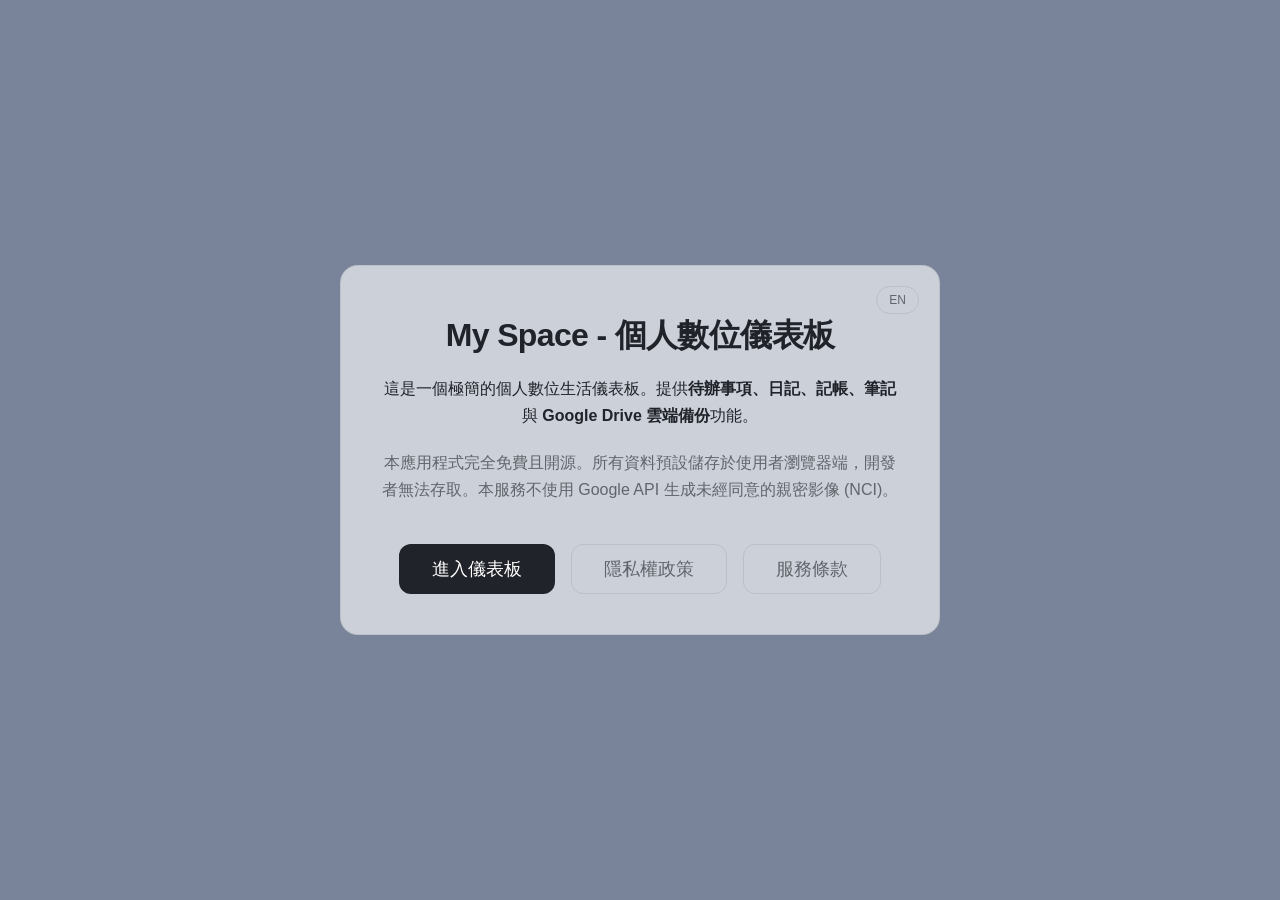
==== commit 5e172cbb: "Release: 底層 v0.6.5// / 全域 v1.0.13 (2026-11-18 04:20)" ====
--- a/index.html
+++ b/index.html
@@ -171,41 +171,19 @@
     <div class="set-title" style="margin-top: 16px;"><span data-i18n="setGTitle">Google 雲端備份</span></div>
     <div class="set-actions" style="flex-direction: column; gap: 8px;">
       <button class="set-btn ghost" id="gLoginBtn" data-i18n="gLoginBtn">登入 Google 帳號</button>
-      <div id="gStatus" data-i18n="gStatusNone" style="font-size: 11px; color: var(--fg-dim); margin-top: 4px;">尚未登入</div>
-      <div
-      id="gActionWrap"
-      style="display:none; flex-direction:column; gap:10px; margin-top:8px;"
-    >
-      <div
-        class="set-actions"
-        style="margin-bottom:0;"
-      >
-      </div>
-      <div
-        style="display:flex; align-items:center; justify-content:space-between; gap:10px; padding:8px 10px; border-radius:12px; background:var(--hover);"
-      >
-        <div
-          style="display:flex; flex-direction:column; gap:2px; min-width:0;"
-        >
-          <span
-            style="font-size:13px; font-weight:600; color:var(--fg);"
-            data-i18n="gAutoSyncLabel"
-          >自動雲端同步</span>
-          <span
-            id="gSyncTimeText"
-            style="font-size:11px; color:var(--fg-dim); line-height:1.4;"
-            data-i18n="gAutoSyncDesc"
-          >開啟後，修改資料 5 秒後自動備份；偵測到雲端較新時會先詢問再覆蓋。</span>
-        </div>
-        <input
-          type="checkbox"
-          id="gAutoSyncToggle"
-          style="width:18px; height:18px; flex:0 0 auto; cursor:pointer; accent-color:var(--fg);"
-        />
-      </div>
-    </div>
-        <button class="set-btn" id="gBackupBtn" style="flex: 1;" data-i18n="setGBackup">上傳備份</button>
-        <button class="set-btn ghost" id="gRestoreBtn" style="flex: 1;" data-i18n="setGRestore">從雲端還原</button>
+      <div id="gActionWrap" style="display:none; flex-direction:column; gap:10px; margin-top:4px;">
+        <div style="display:flex; align-items:center; justify-content:space-between; gap:10px; padding:8px 10px; border-radius:12px; background:var(--hover);">
+          <div style="display:flex; flex-direction:column; gap:2px; min-width:0;">
+            <span style="font-size:13px; font-weight:600; color:var(--fg);" data-i18n="gAutoSyncLabel">自動雲端同步</span>
+            <span id="gSyncTimeText" style="font-size:11px; color:var(--fg-dim); line-height:1.4;" data-i18n="gAutoSyncDesc">開啟後，修改資料 5 秒後自動備份；偵測到雲端較新時會先詢問再覆蓋。</span>
+          </div>
+          <input type="checkbox" id="gAutoSyncToggle" style="width:18px; height:18px; flex:0 0 auto; cursor:pointer; accent-color:var(--fg);" />
+        </div>
+        
+        <div class="set-actions" style="margin-bottom:0; gap:8px;">
+          <button class="set-btn" id="gBackupBtn" style="flex: 1;" data-i18n="setGBackup">上傳備份</button>
+          <button class="set-btn ghost" id="gRestoreBtn" style="flex: 1;" data-i18n="setGRestore">從雲端還原</button>
+        </div>
       </div>
     </div>
     <div class="set-actions" style="margin-top: 16px;">
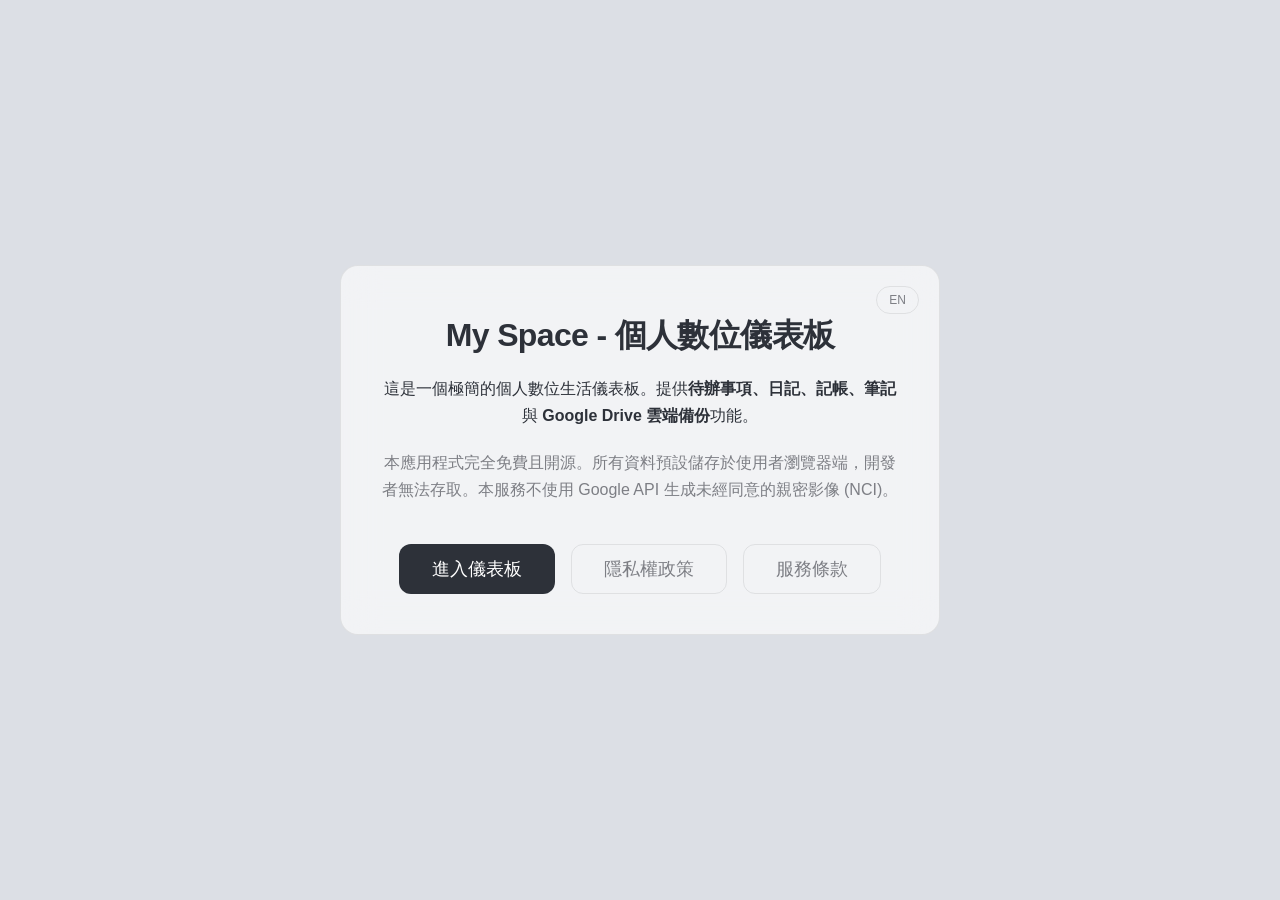
==== commit 8ac10392: "Release: 底層 v0.6.5// / 全域 v1.0.13 (2026-11-18 04:41)" ====
--- a/index.html
+++ b/index.html
@@ -168,7 +168,10 @@
       <button class="set-btn" id="exportBtn" data-i18n="setExport">匯出備份</button>
       <button class="set-btn ghost" id="importBtn" data-i18n="setImport">匯入備份</button>
     </div>
-    <div class="set-title" style="margin-top: 16px;"><span data-i18n="setGTitle">Google 雲端備份</span></div>
+    <div class="set-title" style="margin-top: 16px; display:flex; align-items:center; gap:10px; flex-wrap:wrap;">
+      <span data-i18n="setGTitle">Google 雲端備份</span>
+      <span id="gStatus" style="font-size:12px; font-weight:500; color:var(--fg-dim); line-height:1.2;"></span>
+    </div>
     <div class="set-actions" style="flex-direction: column; gap: 8px;">
       <button class="set-btn ghost" id="gLoginBtn" data-i18n="gLoginBtn">登入 Google 帳號</button>
       <div id="gActionWrap" style="display:none; flex-direction:column; gap:10px; margin-top:4px;">
@@ -179,17 +182,15 @@
           </div>
           <input type="checkbox" id="gAutoSyncToggle" style="width:18px; height:18px; flex:0 0 auto; cursor:pointer; accent-color:var(--fg);" />
         </div>
-        
         <div class="set-actions" style="margin-bottom:0; gap:8px;">
           <button class="set-btn" id="gBackupBtn" style="flex: 1;" data-i18n="setGBackup">上傳備份</button>
           <button class="set-btn ghost" id="gRestoreBtn" style="flex: 1;" data-i18n="setGRestore">從雲端還原</button>
         </div>
       </div>
     </div>
-    <div class="set-actions" style="margin-top: 16px;">
+    <div class="set-actions" style="margin-top: 12px;">
       <button class="set-btn" id="clearAllBtn" style="color: #e5484d; border-color: rgba(229,72,77,.3);" data-i18n="setClearAll">清除所有資料</button>
     </div>
-    <div class="set-note" data-i18n="setNote">設定會自動記憶，下次開啟時自動套用。</div>
   </div>
 </header>
 
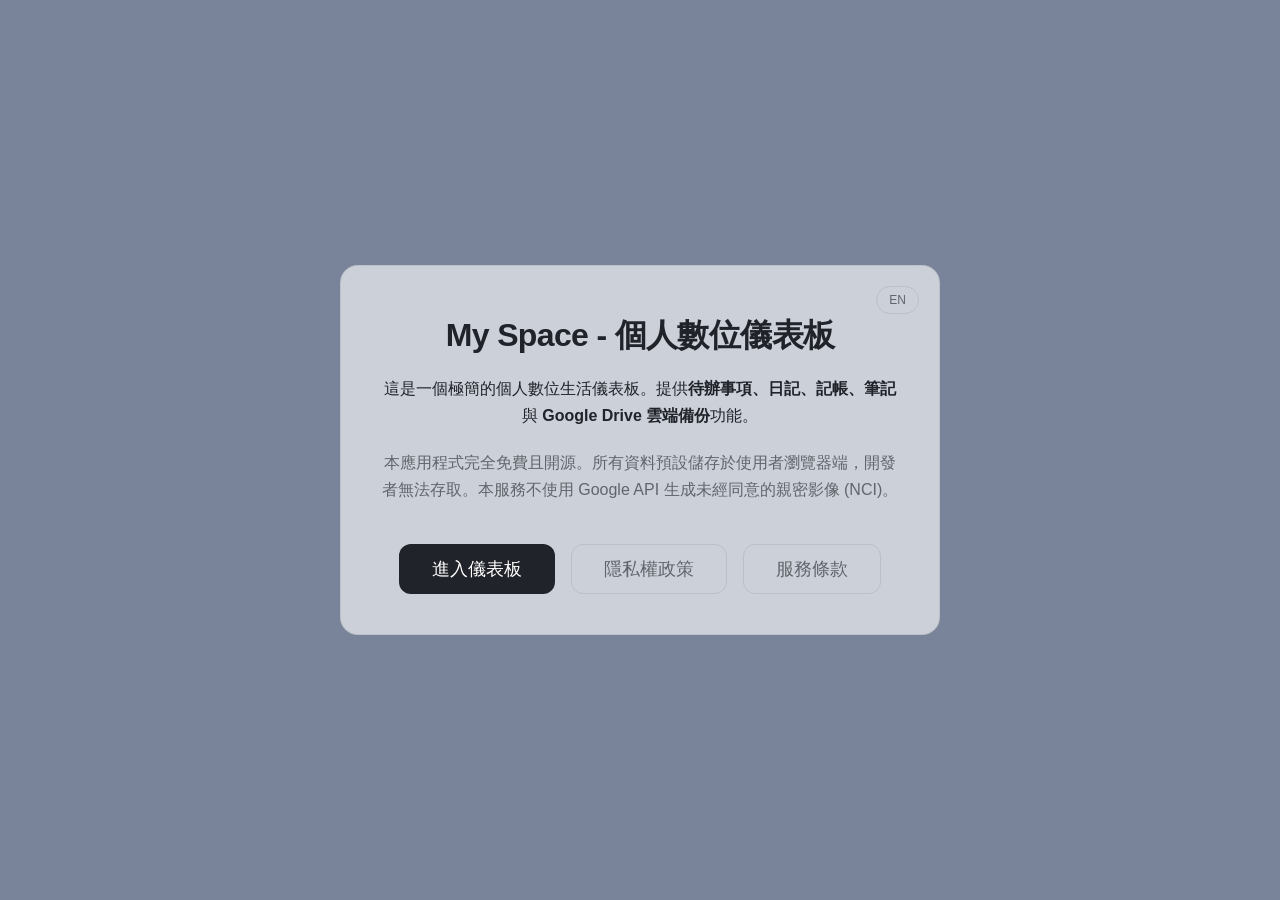
==== commit 2d789e5f: "Release: 底層 v0.6.8 / 全域 v1.0.14-beta-b (2026-11-19 02:37)" ====
--- a/index.html
+++ b/index.html
@@ -191,6 +191,7 @@
     <div class="set-actions" style="margin-top: 12px;">
       <button class="set-btn" id="clearAllBtn" style="color: #e5484d; border-color: rgba(229,72,77,.3);" data-i18n="setClearAll">清除所有資料</button>
     </div>
+    <div class="set-note" data-i18n="setNote">設定會自動記憶，下次開啟時自動套用。</div>
   </div>
 </header>
 
@@ -663,7 +664,7 @@
 <div class="modal" id="todoModal">
   <div class="modal-card">
     <div class="modal-head">
-      <div><h3 data-i18n="todoModalTitle">設定每週必做</h3><div class="sub2" data-i18n="todoModalSub">先新增標籤，再分配到星期幾</div></div>
+      <div><h3 data-i18n="todoModalTitle">設定每週必做</h3><div class="sub2" data-i18n="todoModalSub">先新增標籤，再拖曳到星期幾（點擊或拖出可移除）</div></div>
       <button class="x-btn" data-close="#todoModal" aria-label="關閉">×</button>
     </div>
     <div class="tag-manager">
--- a/css/pc.css
+++ b/css/pc.css
@@ -2436,46 +2436,83 @@
 background: var(--panel-border);
 color: #e5484d;
 }
+/* 每週必做設定：PC 上 4 下 3，方塊等大 */
+#todoModal .modal-card {
+  width: min(760px, 100%);
+}
 .schedule-grid {
-display: grid;
-grid-template-columns: repeat(auto-fill, minmax(160px, 1fr));
-gap: 10px;
+  display: grid;
+  grid-template-columns: repeat(4, 1fr);
+  gap: 10px;
+  align-items: stretch;
 }
 .sched-card {
-padding: 12px;
-border-radius: 14px;
-background: var(--hover);
+  padding: 12px;
+  border-radius: 14px;
+  background: var(--hover);
+  min-height: 120px;
+  display: flex;
+  flex-direction: column;
+  border: 1px dashed transparent;
+  transition: border-color .15s, background .15s, box-shadow .15s;
+}
+.sched-card.drag-over {
+  border-color: var(--fg-dim);
+  background: var(--panel);
+  box-shadow: inset 0 0 0 1px var(--panel-border);
 }
 .sched-card h4 {
-font-size: 12px;
-font-weight: 600;
-letter-spacing: .04em;
-color: var(--fg-dim);
-margin-bottom: 8px;
+  font-size: 12px;
+  font-weight: 600;
+  letter-spacing: .04em;
+  color: var(--fg-dim);
+  margin-bottom: 8px;
+  flex: 0 0 auto;
 }
 .sched-tags {
-display: flex;
-flex-wrap: wrap;
-gap: 5px;
+  display: flex;
+  flex-wrap: wrap;
+  gap: 5px;
+  align-content: flex-start;
+  flex: 1 1 auto;
+  min-height: 40px;
+}
+.sched-drop-hint {
+  font-size: 11px;
+  color: var(--fg-dim);
+  opacity: .55;
+  line-height: 1.3;
+  pointer-events: none;
+  user-select: none;
 }
 .sched-tag {
-font: inherit;
-font-size: 12px;
-padding: 4px 10px;
-border-radius: 999px;
-border: 1px solid var(--panel-border);
-background: transparent;
-color: var(--fg-dim);
-cursor: pointer;
-transition: all .2s var(--ease);
+  font: inherit;
+  font-size: 12px;
+  padding: 4px 10px;
+  border-radius: 999px;
+  border: 1px solid var(--panel-border);
+  background: transparent;
+  color: var(--fg-dim);
+  cursor: grab;
+  transition: all .2s var(--ease);
 }
 .sched-tag.on {
-background: var(--fg);
-color: var(--ink-inv);
-border-color: transparent;
+  background: var(--fg);
+  color: var(--ink-inv);
+  border-color: transparent;
 }
 .sched-tag:hover {
-border-color: var(--fg-dim);
+  border-color: var(--fg-dim);
+}
+.sched-tag.dragging,
+.tag-chip.dragging {
+  opacity: .45;
+}
+.tag-chip[draggable="true"] {
+  cursor: grab;
+}
+.tag-chip[draggable="true"]:active {
+  cursor: grabbing;
 }
 .event-list {
 max-height: 230px;
--- a/css/phone.css
+++ b/css/phone.css
@@ -137,6 +137,17 @@
   input:not([type="range"]):not([type="checkbox"]):not([type="radio"]), select, textarea, .btn:not(.mini) { font-size: 16px; min-height: 44px; }
   .bm-head .mini { width: 36px; height: 36px; font-size: 20px; }
   .bm-drag-handle { padding: 10px 8px; margin-left: -8px; }
+
+  /* 每週必做設定：手機 2 欄 */
+  #todoModal .modal-card { width: 100%; }
+  .schedule-grid {
+    grid-template-columns: repeat(2, 1fr) !important;
+    gap: 8px !important;
+  }
+  .sched-card {
+    min-height: 96px !important;
+    padding: 10px !important;
+  }
 }
 
 @media (max-width: 400px) {
